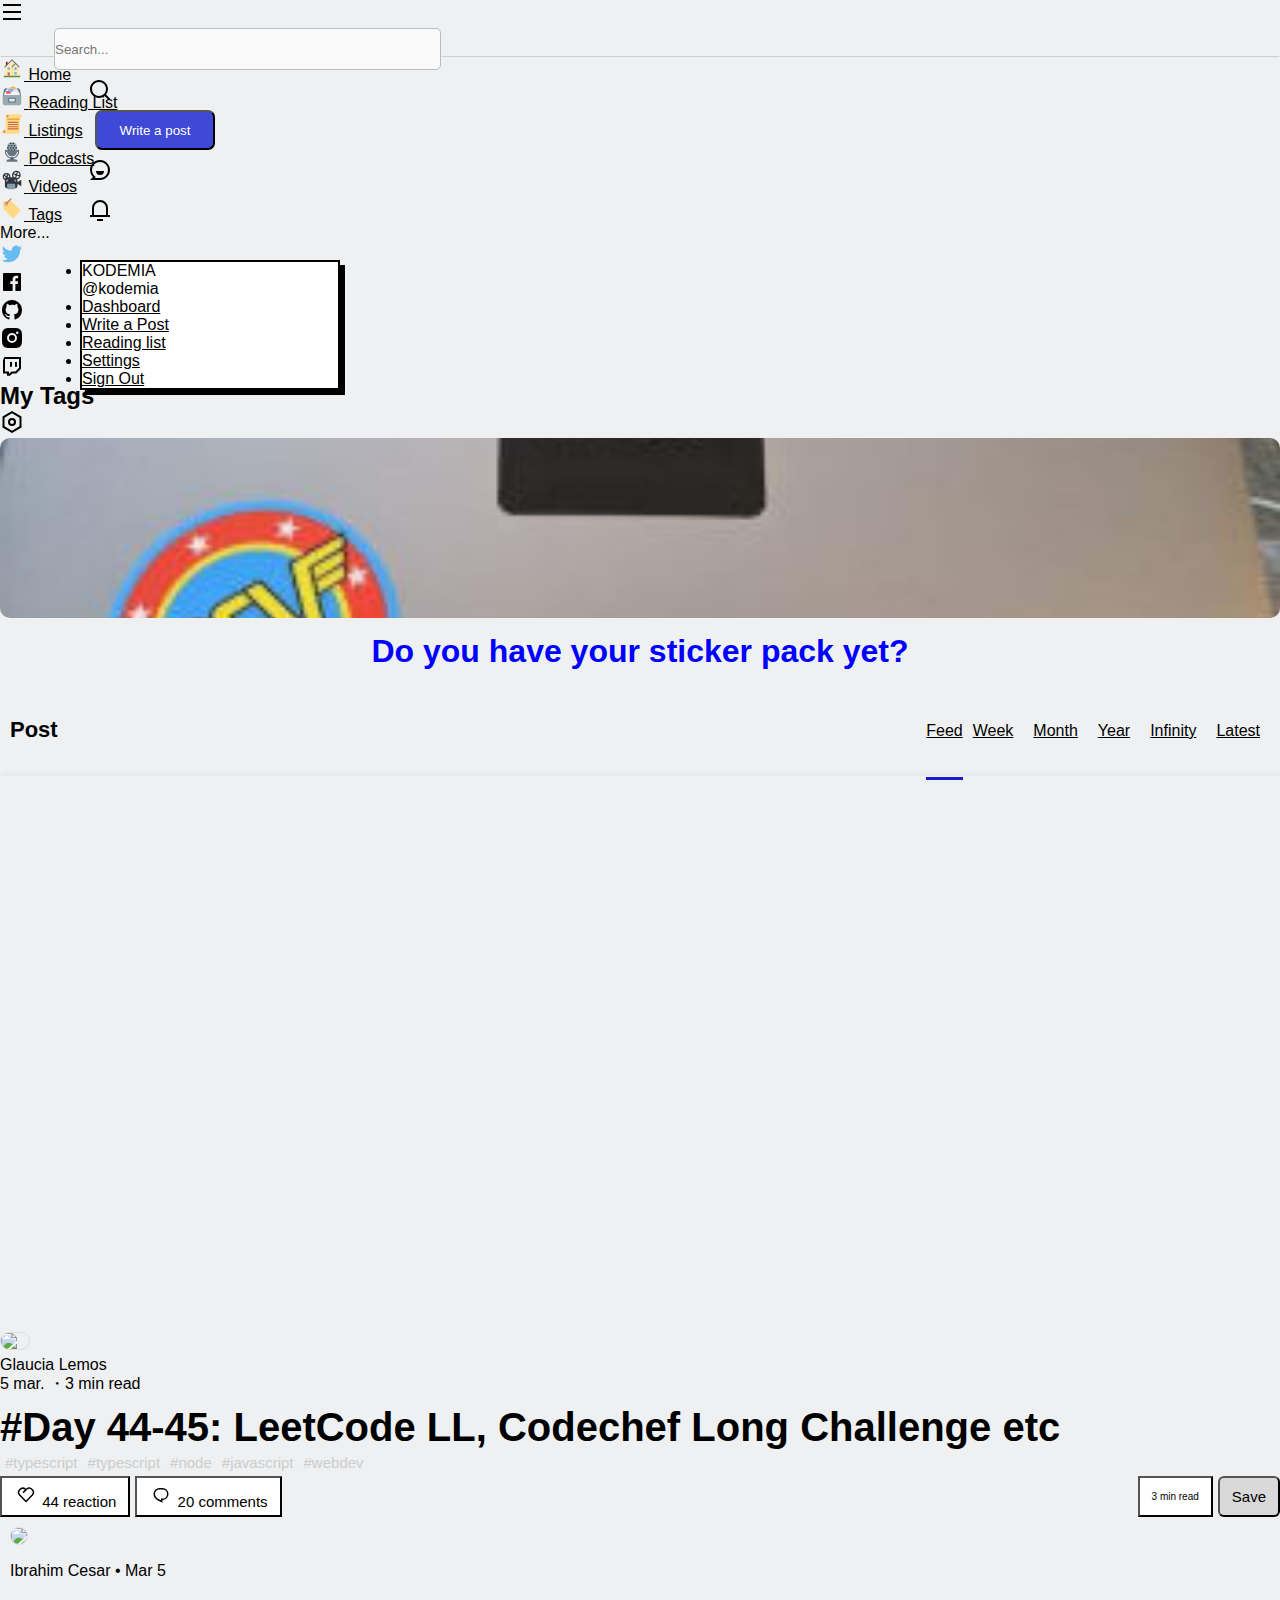
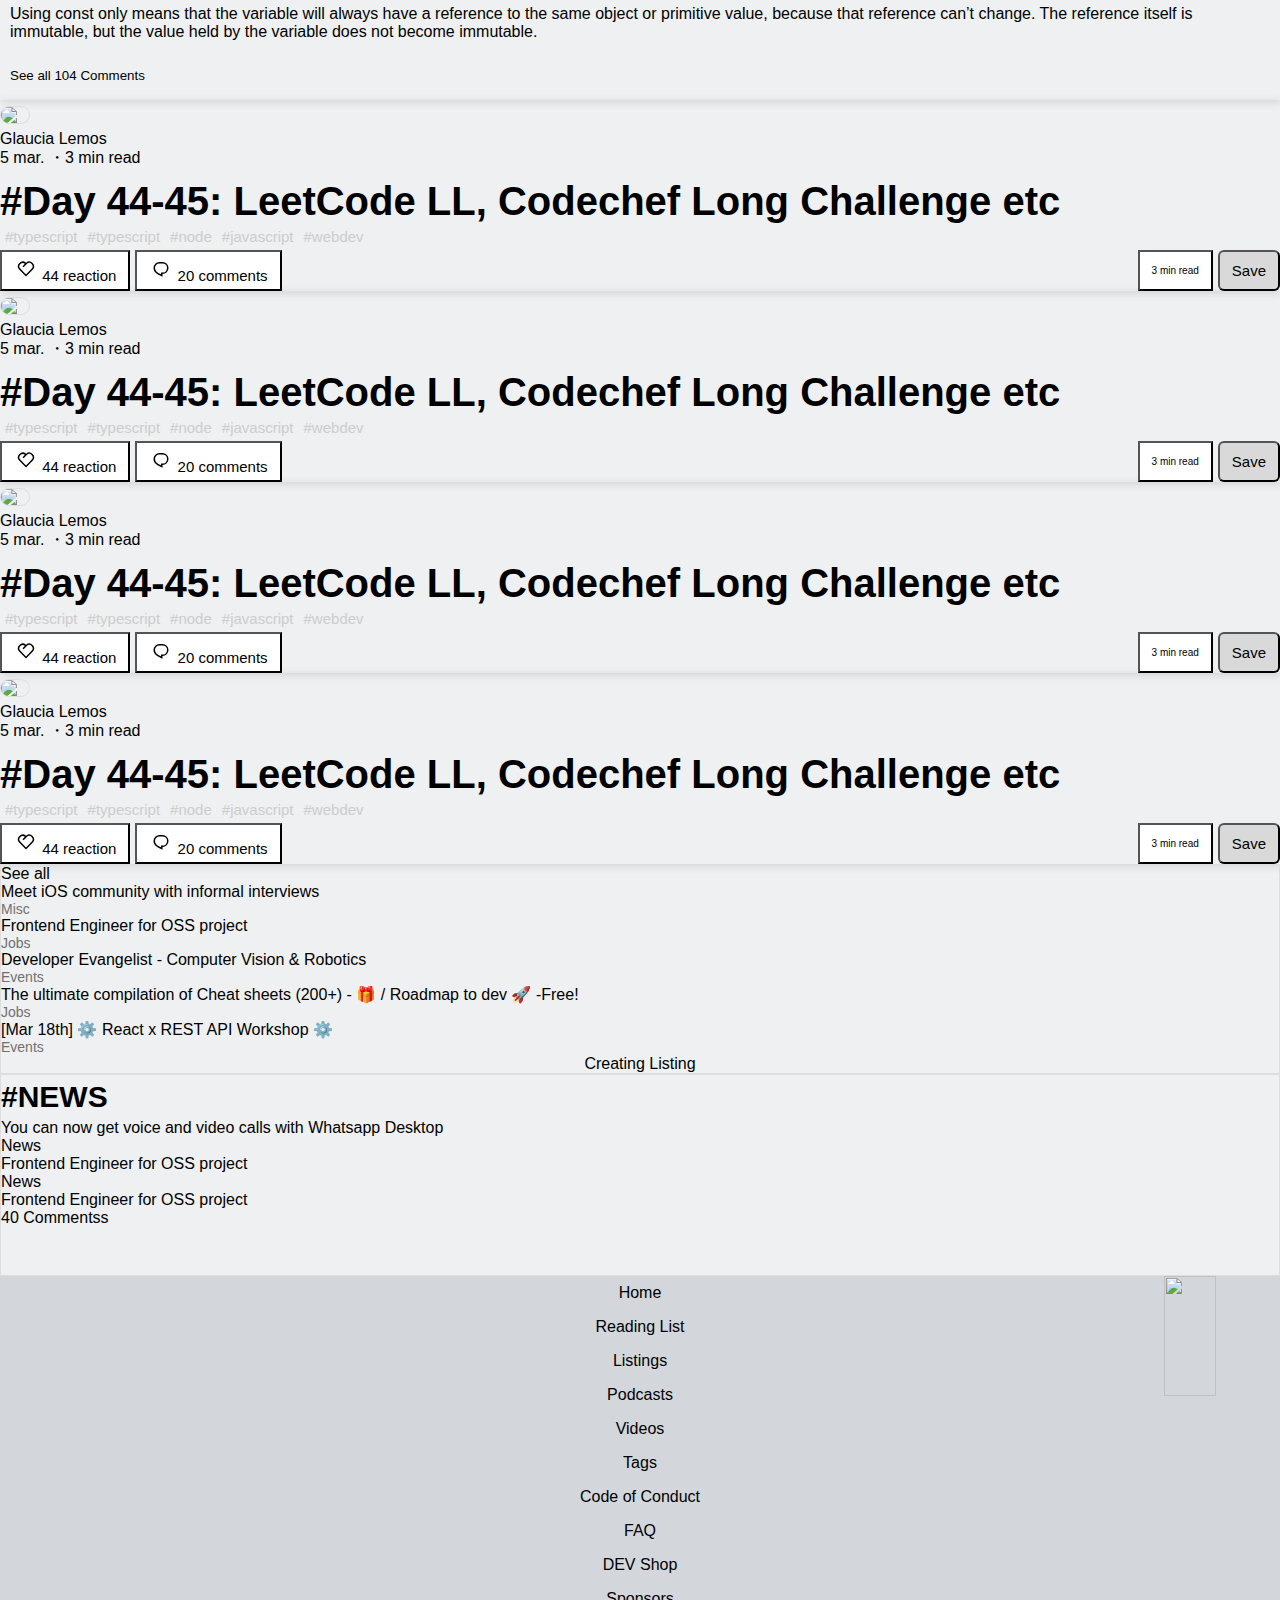
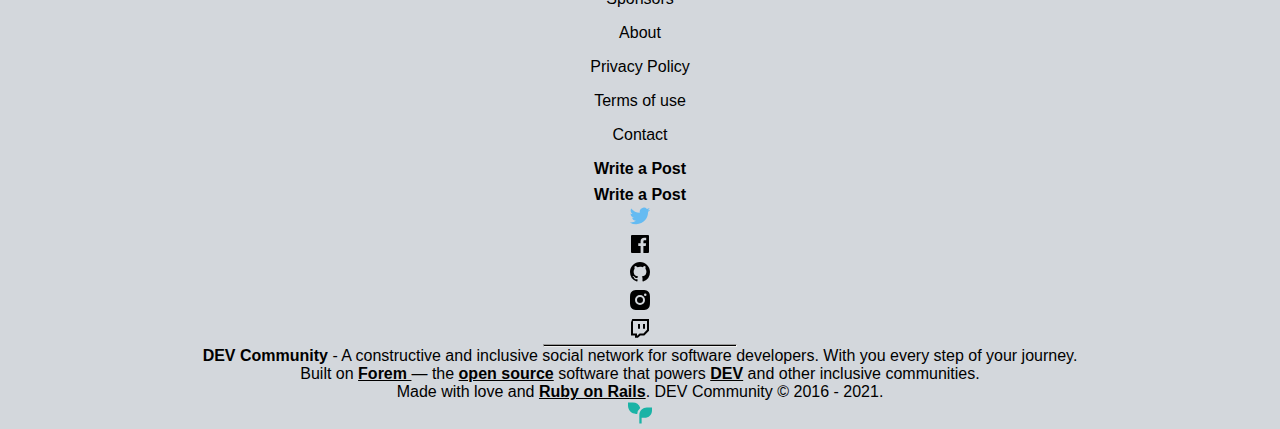
==== index.html @ d17d79fa "hamburguer menu ready" ====
<!DOCTYPE html>
<html lang="es-MX">
<head>
    <meta charset="UTF-8">
    <meta http-equiv="X-UA-Compatible" content="IE=edge">
    <meta name="viewport" content="width=device-width, initial-scale=1, shrink-to-fit=no">
    <link href="https://cdn.jsdelivr.net/npm/bootstrap@5.0.0-beta2/dist/css/bootstrap.min.css" rel="stylesheet" integrity="sha384-BmbxuPwQa2lc/FVzBcNJ7UAyJxM6wuqIj61tLrc4wSX0szH/Ev+nYRRuWlolflfl" crossorigin="anonymous">
    <link rel="stylesheet" href="https://use.fontawesome.com/releases/v5.8.1/css/all.css" integrity="sha384-50oBUHEmvpQ+1lW4y57PTFmhCaXp0ML5d60M1M7uH2+nqUivzIebhndOJK28anvf" crossorigin="anonymous">
    <link rel="stylesheet" media="all" href="https://dev.to/assets/crayons-a01e6443888432ce86c32a40d74950731ca8ab3d0002e06cfc427261d022c684.css" id="main-crayons-stylesheet">
    <link rel="stylesheet" href="css/style.css">
    <title>Document</title>
</head>
<body>
  <header class="sticky-top">
    <nav class="container-fluid  bg-white menunav " > 
      <div class="row justify-content-between align-items-center box h-100" >
        <div class="col-1 ms-2 d-md-none  d-flex align-items-center justify-content-center   ">
          <span class="" style="cursor:pointer" onclick="openNav()"><img src="icon4.svg" alt=""></span>
        </div>
        <div class="col-2  col-md-7 ps-md-2   col-lg-5 mx-lg-5  div-logo" >
          <a class="ms-lg-5" href="/index.html" target="_self">
                <div class="site-logo"></div>
              </a>
              <form class="ps-3 d-none d-md-block">
                <input type="text" name="q" placeholder="Search..." autocomplete="off" class="search " >
              </form> 
            </div>
            <div class="col-8 col-md-5   ps-lg-variable ps-5 ps-md-2  d-flex justify-content-center  col-lg-5  ms-lg-5">
              <a href="https://dev.to/search">
                <div class=" iconos d-md-none ">
                  <img src="/icon3.svg" alt="">
                </div>
              </a>
              <a href="https://dev.to/new"  >
                <button class="boton d-none d-md-block ms-lg-5">Write a post</button>
              </a>
              
              <a href="https://dev.to/connect">
                  <div class="iconos ms-md-3" >
                      <img src="icon1.svg" alt="">
                  </div>
              </a>
              <a href="https://dev.to/notifications">
                  <div class="iconos" >
                      <img src="icon2.svg">
                  </div>
              </a>
              <div class="dropdown pe-2 pt-1 pe-md-0" >
                <a id="" data-bs-toggle="dropdown" aria-expanded="false" data-bs-offset="10,20">
                  <div class="avatar "></div>
                </a>
                  <ul class="dropdown-menu dropdown-content " aria-labelledby="dropdownMenuOffset">
                    <li><a class="dropdown-item py-2"> KODEMIA <br> <span class="text-muted">@kodemia</span></a>
                    <li><a class="dropdown-item py-2 border-top" href="https://dev.to/dashboard" >Dashboard</a></li>
                    <li><a class="dropdown-item py-2" href="https://dev.to/new">Write a Post</a></li>
                    <li><a class="dropdown-item py-2" href="https://dev.to/readinglist">Reading list</a></li>
                    <li><a class="dropdown-item py-2 border-bottom" href="https://dev.to/settings">Settings</a></li>
                    <li><a class="dropdown-item py-2 " href="hhttps://dev.to/signout_confirm">Sign Out</a></li>
                  </ul>
              </div>
            </div>
          </div>
        </div>
      </div>
      <div id="mySidenav" class="sidenav" >
        <a href="javascript:void(0)" class="closebtn" onclick="closeNav()"><img src="/icon5.svg" alt=""></a>
        <div style="height: 56px; ;" class="border-bottom "><h5 class="pt-2">DEV Community</h5></div>
        <div class="row">
          <div class="col-12 py-4 ms-2 ps-4 d-flex align-items-center"><img class="pe-2" src="/img/icon-home.svg" alt="">Home</div>
          <div class="col-12 pb-4 ms-2 ps-4 d-flex align-items-center "><img class="pe-2"  src="/img/icon-reading-list.svg" alt="">Reading List</div>
          <div class="col-12 pb-4 ms-2 ps-4 d-flex align-items-center"><img class="pe-2" src="/img/icon-listings.svg" alt="">Listings</div>
          <div class="col-12 pb-4 ms-2 ps-4 d-flex align-items-center"><img class="pe-2" src="/img/icon-podcasts.svg" alt="">Podcasts</div>
          <div class="col-12 pb-4 ms-2 ps-4 d-flex align-items-center"><img class="pe-2" src="/img/icon-videos.svg" alt="">Videos</div>
          <div class="col-12 pb-4 ms-2 ps-4 d-flex align-items-center"><img class="pe-2" src="/img/icon-tags.svg" alt="">Tags</div>
          <button class=" accordion col-12 pb-4 ms-5 ps-4 d-flex align-items-center text-muted">more...</button>
            <div class="panel">
            <div class="col-12 pb-4 ms-2 ps-4 d-flex align-items-center"><img class="pe-2" src="/img/icon-code-of-conduct.svg" alt="">Code of Conduct</div>
            <div class="col-12 pb-4 ms-2 ps-4 d-flex align-items-center"><img class="pe-2" src="/img/icon-FAQ.svg" alt="">FAQ</div>
            <div class="col-12 pb-4 ms-2 ps-4 d-flex align-items-center"><img class="pe-2" src="/img/icon-dev-shop.svg" alt="">DEV Shop</div>
            <div class="col-12 pb-4 ms-2 ps-4 d-flex align-items-center"><img class="pe-2" src="/img/icon-sponsor.svg" alt="">Sponsors</div>
            <div class="col-12 pb-4 ms-2 ps-4 d-flex align-items-center"><img class="pe-2" src="">About</div>
            <div class="col-12 pb-4 ms-2 ps-4 d-flex align-items-center"><img class="pe-2" src="/img/icon-privacy-policy.svg" alt="">Privacy Policy</div>
            <div class="col-12 pb-4 ms-2 ps-4 d-flex align-items-center"><img class="pe-2" src="/img/icon-terms-of-use.svg" alt="">Terms of use</div>
            <div class="col-12 pb-4 ms-2 ps-4 d-flex align-items-center"><img class="pe-2" src="/img/icon-contact.svg" alt="">Contact</div>
            <div class="col-12 pt-4 ms-2 d-flex justify-content-around border-top">
                <div class="mx-2"><img src="/img/icon-twitter.svg" alt=""></div>
                <div class="mx-2"><img src="/img/icon-fb.svg" alt=""></div>
                <div class="mx-2"><img src="/img/icon-git.svg" alt=""></div>
                <div class="mx-2"><img src="/img/icon-ig.svg" alt=""></div>
                <div class="mx-2"><img src="/img/icon-mess.svg" alt=""></div>
            </div>
          
        </div>
        
      </div>
    </nav>  
    <script>
        var acc = document.getElementsByClassName("accordion");
        var i;
        
        for (i = 0; i < acc.length; i++) {
          acc[i].addEventListener("click", function() {
            this.classList.toggle("active");
            var panel = this.nextElementSibling;
            if (panel.style.maxHeight) {
              panel.style.maxHeight = null;
            } else {
              panel.style.maxHeight = panel.scrollHeight + "px";
            } 
          });
        }
    </script>
    <script>
      function openNav() {
        document.getElementById("mySidenav").style.width = "80%";
        document.body.style.backgroundColor = "rgba(0,0,0,0.3)";
      }
      
      function closeNav() {
        document.getElementById("mySidenav").style.width = "0";
        document.body.style.backgroundColor = "white";
      }
    </script>
  </header> 

  <div class="container mt-3 mb-3">
    <section>
      <div class="row"><!--Row-->
                <!--COLUMNA 1 PARTE BRISSET-->
                <div class="col-lg-2 d-none d-lg-block .d-xl-block">
                  <div class="row ml-2 mr-2">
                    <div class="menuDeNavegacion  d-flex flex-column">
                      <div class="home">
                        <a href="/" class="crayons-link crayons-link--block">
                          <svg xmlns="http://www.w3.org/2000/svg" viewBox="0 0 44 44" width="24" height="24" role="img" aria-labelledby="aoe7ed921yx5mn42uzr5jn9vlck3vvlg" class="crayons-icon crayons-icon--default"><title id="aoe7ed921yx5mn42uzr5jn9vlck3vvlg">Home</title>
                            <g class="nc-icon-wrapper">
                              <path fill="#A0041E" d="M13.344 18.702h-2a.5.5 0 01-.5-.5v-7a.5.5 0 01.5-.5h2a.5.5 0 01.5.5v7a.5.5 0 01-.5.5z"></path>
                              <path fill="#FFE8B6" d="M9 20L22 7l13 13v17H9z"></path>
                              <path fill="#FFCC4D" d="M22 20h1v16h-1z"></path>
                              <path fill="#66757F" d="M35 21a.997.997 0 01-.707-.293L22 8.414 9.707 20.707a1 1 0 11-1.414-1.414l13-13a.999.999 0 011.414 0l13 13A.999.999 0 0135 21z"></path>
                              <path fill="#66757F" d="M22 21a.999.999 0 01-.707-1.707l6.5-6.5a1 1 0 111.414 1.414l-6.5 6.5A.997.997 0 0122 21z"></path>
                              <path fill="#C1694F" d="M14 30h4v6h-4z"></path>
                              <path fill="#55ACEE" d="M14 21h4v4h-4zm12.5 0h4v4h-4zm0 9h4v4h-4z"></path>
                              <path fill="#5C913B" d="M37.5 37.5A1.5 1.5 0 0136 39H8a1.5 1.5 0 010-3h28a1.5 1.5 0 011.5 1.5z"></path>
                            </g>
                          </svg>
                          Home
                        </a>
                      </div>
            
                      <div class="readinglist">
          
                          <a href="/readinglist" class="sidebar-navigation-link crayons-link crayons-link--block">
                              <span class="crayons-icon crayons-icon--default">
                                  <svg xmlns="http://www.w3.org/2000/svg" viewBox="0 0 44 44" width="24" height="24">
                                      <g class="nc-icon-wrapper">
                                          <path fill="#67757F" d="M39 24c0 2.209-1.791 2-4 2H9c-2.209 0-4 .209-4-2l2-12c.125-1.917 1.791-4 4-4h22c2.209 0 3.791 2.208 4 4l2 12z"></path>
                                          <path fill="#CCD6DD" d="M32 17a2 2 0 01-2 2H14a2 2 0 01-2-2V9a2 2 0 012-2h16a2 2 0 012 2v8z"></path>
                                          <path fill="#E1E8ED" d="M34 21a2 2 0 01-2 2H12a2 2 0 01-2-2v-8a2 2 0 012-2h20a2 2 0 012 2v8z"></path>
                                          <path fill="#F5F8FA" d="M36 25a2 2 0 01-2 2H10a2 2 0 01-2-2v-8a2 2 0 012-2h24a2 2 0 012 2v8z"></path>
                                          <path fill="#9AAAB4" d="M39 35a4 4 0 01-4 4H9a4 4 0 01-4-4V24a4 4 0 014-4h26a4 4 0 014 4v11z"></path>
                                          <path fill="#67757F" d="M18 16zm0 0z"></path>
                                          <path fill="#FCAB40" d="M26 5h-5a2 2 0 00-2 2v1h4a2 2 0 012 2h1a2 2 0 002-2V7a2 2 0 00-2-2z"></path>
                                          <path fill="#5DADEC" d="M22 9h-5a2 2 0 00-2 2v1h4a2 2 0 012 2h1a2 2 0 002-2v-1a2 2 0 00-2-2z"></path>
                                          <path fill="#E75A70" d="M20 16a2 2 0 01-2 2h-5a2 2 0 01-2-2v-1a2 2 0 012-2h5a2 2 0 012 2v1z"></path>
                                          <path fill="#67757F" d="M29 32a2 2 0 01-2 2H17a2 2 0 01-2-2v-5a2 2 0 012-2h10a2 2 0 012 2v5zm-11-4z"></path>
                                          <path fill="#E1E8ED" d="M27 31a1 1 0 01-1 1h-8a1 1 0 01-1-1v-3a1 1 0 011-1h8a1 1 0 011 1v3z"></path>
                                      </g>
                                  </svg>
                          
                              </span>
                              Reading List
                                <span id="reading-list-count" class="crayons-indicator"></span>
                            </a>
                      </div>
            
                      <div class="listing">
                          <a href="/listings" class="sidebar-navigation-link crayons-link crayons-link--block">
                              <span class="crayons-icon crayons-icon--default">
                                <svg xmlns="http://www.w3.org/2000/svg" viewBox="0 0 44 44" width="24" height="24">
                              <g class="nc-icon-wrapper">
                                  <path fill="#FFD983" d="M36 4H14a4 4 0 00-4 4v24H8a4 4 0 000 8h24a4 4 0 004-4V12a4 4 0 000-8z"></path>
                                  <path fill="#E39F3D" d="M12 14h24v-2H14l-2-1z"></path>
                                  <path fill="#FFE8B6" d="M14 4a4 4 0 00-4 4v24.555A3.955 3.955 0 008 32a4 4 0 104 4V11.445c.59.344 1.268.555 2 .555a4 4 0 000-8z"></path>
                                  <path fill="#C1694F" d="M16 8a2 2 0 11-4.001-.001A2 2 0 0116 8m-6 28a2 2 0 11-4.001-.001A2 2 0 0110 36m24-17a1 1 0 01-1 1H15a1 1 0 010-2h18a1 1 0 011 1m0 4a1 1 0 01-1 1H15a1 1 0 110-2h18a1 1 0 011 1m0 4a1 1 0 01-1 1H15a1 1 0 110-2h18a1 1 0 011 1m0 4a1 1 0 01-1 1H15a1 1 0 110-2h18a1 1 0 011 1"></path>
                              </g>
                          </svg>
                          
                              </span>
                              Listings
                            </a>
                      </div>
            
                        <div class="pod">
                            <a href="/pod" class="sidebar-navigation-link crayons-link crayons-link--block">
                                <span class="crayons-icon crayons-icon--default">
                                  <svg xmlns="http://www.w3.org/2000/svg" viewBox="0 0 44 44" width="24" height="24">
                                <g class="nc-icon-wrapper">
                                    <path fill="#292F33" d="M10 19h24v2H10zm15 15c0 2.208-.792 4-3 4-2.209 0-3-1.792-3-4s.791-2 3-2c2.208 0 3-.208 3 2z"></path>
                                    <path fill="#66757F" d="M22 35c-6.627 0-10 1.343-10 3v2h20v-2c0-1.657-3.373-3-10-3z"></path>
                                    <path fill="#99AAB5" d="M22 4a9 9 0 00-9 9v7h18v-7a9 9 0 00-9-9z"></path>
                                    <g fill="#292F33" transform="translate(4 4)">
                                        <circle cx="15.5" cy="2.5" r="1.5"></circle>
                                        <circle cx="20.5" cy="2.5" r="1.5"></circle>
                                        <circle cx="17.5" cy="6.5" r="1.5"></circle>
                                        <circle cx="22.5" cy="6.5" r="1.5"></circle>
                                        <circle cx="12.5" cy="6.5" r="1.5"></circle>
                                        <circle cx="15.5" cy="10.5" r="1.5"></circle>
                                        <circle cx="10.5" cy="10.5" r="1.5"></circle>
                                        <circle cx="20.5" cy="10.5" r="1.5"></circle>
                                        <circle cx="25.5" cy="10.5" r="1.5"></circle>
                                        <circle cx="17.5" cy="14.5" r="1.5"></circle>
                                        <circle cx="22.5" cy="14.5" r="1.5"></circle>
                                        <circle cx="12.5" cy="14.5" r="1.5"></circle>
                                    </g>
                                    <path fill="#66757F" d="M13 19.062V21c0 4.971 4.029 9 9 9s9-4.029 9-9v-1.938H13z"></path>
                                    <path fill="#66757F" d="M34 18a1 1 0 00-1 1v2c0 6.074-4.925 11-11 11s-11-4.926-11-11v-2a1 1 0 00-2 0v2c0 7.18 5.82 13 13 13s13-5.82 13-13v-2a1 1 0 00-1-1z"></path>
                                </g>
                            </svg>
                            
                                </span>
                                Podcasts
                              </a>
                        </div>
                
                                
                            <div class="video">
                                <a href="/videos" class="sidebar-navigation-link crayons-link crayons-link--block">
                                    <span class="crayons-icon crayons-icon--default">
                                      <svg xmlns="http://www.w3.org/2000/svg" viewBox="0 0 44 44" width="24" height="24">
                                    <g transform="translate(4 4)">
                                        <path fill="#31373D" d="M34.074 18l-4.832 3H28v-4c0-.088-.02-.169-.026-.256C31.436 15.864 34 12.735 34 9a8 8 0 00-16.001 0c0 1.463.412 2.822 1.099 4H14.92c.047-.328.08-.66.08-1a7 7 0 10-14 0 6.995 6.995 0 004 6.317V29a4 4 0 004 4h15a4 4 0 004-4v-3h1.242l4.832 3H35V18h-.926zM28.727 3.977a5.713 5.713 0 012.984 4.961L28.18 8.35a2.276 2.276 0 00-.583-.982l1.13-3.391zm-.9 6.342l3.552.592a5.713 5.713 0 01-4.214 3.669 3.985 3.985 0 00-1.392-1.148l.625-2.19a2.425 2.425 0 001.429-.923zM26 3.285c.282 0 .557.027.828.067l-1.131 3.392c-.404.054-.772.21-1.081.446L21.42 5.592A5.703 5.703 0 0126 3.285zM20.285 9c0-.563.085-1.106.236-1.62l3.194 1.597-.002.023c0 .657.313 1.245.771 1.662L23.816 13h-1.871a5.665 5.665 0 01-1.66-4zm-9.088-.385A4.64 4.64 0 0112.667 12c0 .344-.043.677-.113 1H10.1c.145-.304.233-.641.233-1a2.32 2.32 0 00-.392-1.292l1.256-2.093zM8 7.333c.519 0 1.01.105 1.476.261L8.22 9.688c-.073-.007-.145-.022-.22-.022a2.32 2.32 0 00-1.292.392L4.615 8.803A4.64 4.64 0 018 7.333zM3.333 12c0-.519.105-1.01.261-1.477l2.095 1.257c-.007.073-.022.144-.022.22 0 .75.36 1.41.91 1.837a3.987 3.987 0 00-1.353 1.895C4.083 14.881 3.333 13.533 3.333 12z"></path>
                                        <circle fill="#8899A6" cx="24" cy="19" r="2"></circle>
                                        <circle fill="#8899A6" cx="9" cy="19" r="2"></circle>
                                        <path fill="#8899A6" d="M24 27a2 2 0 00-2-2H11a2 2 0 00-2 2v6a2 2 0 002 2h11a2 2 0 002-2v-6z"></path>
                                    </g>
                                </svg>
                                
                                    </span>
                                    Videos
                                  </a>
                
                            </div>
                
                            <div class="tags">
                                <a href="/tags" class="sidebar-navigation-link crayons-link crayons-link--block">
                                    <span class="crayons-icon crayons-icon--default">
                                      <svg xmlns="http://www.w3.org/2000/svg" viewBox="0 0 44 44" width="24" height="24">
                                    <g class="nc-icon-wrapper">
                                        <path fill="#FFD983" d="M36.017 24.181L21.345 9.746C20.687 9.087 19.823 9 18.96 9H8.883C7.029 9 6 10.029 6 11.883v10.082c0 .861.089 1.723.746 2.38L21.3 39.017a3.287 3.287 0 004.688 0l10.059-10.088c1.31-1.312 1.28-3.438-.03-4.748zm-23.596-8.76a1.497 1.497 0 11-2.118-2.117 1.497 1.497 0 012.118 2.117z"></path>
                                        <path fill="#D99E82" d="M13.952 11.772a3.66 3.66 0 00-5.179 0 3.663 3.663 0 105.18 5.18 3.664 3.664 0 00-.001-5.18zm-1.53 3.65a1.499 1.499 0 11-2.119-2.12 1.499 1.499 0 012.119 2.12z"></path>
                                        <path fill="#C1694F" d="M12.507 14.501a1 1 0 11-1.415-1.414l8.485-8.485a1 1 0 111.415 1.414l-8.485 8.485z"></path>
                                    </g>
                                </svg>
                                
                                    </span>
                                    Tags
                                  </a>
                
                            </div>

                            <div class="More mt-2 mb-4 pl-4.7">
                                <p >More...</p>
                            </div>
            
                        </div>
            
                        
            
            
                        <div class="redesSociales d-flex mb-4 mt-2">
                            <div class="twitter">
                                <a href="https://twitter.com/thepracticaldev" target="_blank" class="crayons-link crayons-link--secondary mx-2" rel="noopener">
                                    <svg xmlns="http://www.w3.org/2000/svg" width="24" height="24" viewBox="0 0 24 24" role="img" aria-labelledby="a43hy35ab2y7q258qis972s8itjqocol" class="crayons-icon"><title id="a43hy35ab2y7q258qis972s8itjqocol">Twitter</title>
                                    <path d="M22.162 5.656a8.383 8.383 0 01-2.402.658A4.196 4.196 0 0021.6 4c-.82.488-1.719.83-2.656 1.015a4.182 4.182 0 00-7.126 3.814 11.874 11.874 0 01-8.62-4.37 4.168 4.168 0 00-.566 2.103c0 1.45.738 2.731 1.86 3.481a4.168 4.168 0 01-1.894-.523v.052a4.185 4.185 0 003.355 4.101 4.211 4.211 0 01-1.89.072A4.185 4.185 0 007.97 16.65a8.395 8.395 0 01-6.191 1.732 11.83 11.83 0 006.41 1.88c7.693 0 11.9-6.373 11.9-11.9 0-.18-.005-.362-.013-.54a8.495 8.495 0 002.087-2.165l-.001-.001z" fill="#65bbf2"></path>
                                </svg>
                                
                                  </a>
                            </div>
                
                            <div class="facebook">
                                <a href="https://facebook.com/thepracticaldev" target="_blank" class="crayons-link crayons-link--secondary mx-2" rel="noopener">
                                    <svg xmlns="http://www.w3.org/2000/svg" width="24" height="24" viewBox="0 0 24 24" role="img" aria-labelledby="amqbxayirv404s143789hz1iay8xpltz" class="crayons-icon"><title id="amqbxayirv404s143789hz1iay8xpltz">Facebook</title>
                                    <path d="M15.402 21v-6.966h2.333l.349-2.708h-2.682V9.598c0-.784.218-1.319 1.342-1.319h1.434V5.857a19.188 19.188 0 00-2.09-.107c-2.067 0-3.482 1.262-3.482 3.58v1.996h-2.338v2.708h2.338V21H4a1 1 0 01-1-1V4a1 1 0 011-1h16a1 1 0 011 1v16a1 1 0 01-1 1h-4.598z"></path>
                                </svg>
                                
                                  </a>
                            </div>
                
                            <div class="github">
                                <a href="https://github.com/thepracticaldev" target="_blank" class="crayons-link crayons-link--secondary mx-2" rel="noopener">
                                    <svg xmlns="http://www.w3.org/2000/svg" width="24" height="24" viewBox="0 0 24 24" role="img" aria-labelledby="a7s1ae0xb71y25ebhbkrn4whgrazydil" class="crayons-icon"><title id="a7s1ae0xb71y25ebhbkrn4whgrazydil">Github</title>
                                    <path d="M12 2C6.475 2 2 6.475 2 12a9.994 9.994 0 006.838 9.488c.5.087.687-.213.687-.476 0-.237-.013-1.024-.013-1.862-2.512.463-3.162-.612-3.362-1.175-.113-.288-.6-1.175-1.025-1.413-.35-.187-.85-.65-.013-.662.788-.013 1.35.725 1.538 1.025.9 1.512 2.338 1.087 2.912.825.088-.65.35-1.087.638-1.337-2.225-.25-4.55-1.113-4.55-4.938 0-1.088.387-1.987 1.025-2.688-.1-.25-.45-1.275.1-2.65 0 0 .837-.262 2.75 1.026a9.28 9.28 0 012.5-.338c.85 0 1.7.112 2.5.337 1.912-1.3 2.75-1.024 2.75-1.024.55 1.375.2 2.4.1 2.65.637.7 1.025 1.587 1.025 2.687 0 3.838-2.337 4.688-4.562 4.938.362.312.675.912.675 1.85 0 1.337-.013 2.412-.013 2.75 0 .262.188.574.688.474A10.016 10.016 0 0022 12c0-5.525-4.475-10-10-10z"></path>
                                </svg>
                                
                                  </a>
                            </div>
                
                            <div class="instagram">
                                <a href="https://instagram.com/thepracticaldev" target="_blank" class="crayons-link crayons-link--secondary mx-2" rel="noopener">
                                    <svg xmlns="http://www.w3.org/2000/svg" width="24" height="24" viewBox="0 0 24 24" role="img" aria-labelledby="asofhmynoiqqvtdjkoltjdp66xgej7t1" class="crayons-icon"><title id="asofhmynoiqqvtdjkoltjdp66xgej7t1">Instagram</title>
                                    <path d="M12 2c2.717 0 3.056.01 4.122.06 1.065.05 1.79.217 2.428.465.66.254 1.216.598 1.772 1.153.509.5.902 1.105 1.153 1.772.247.637.415 1.363.465 2.428.047 1.066.06 1.405.06 4.122 0 2.717-.01 3.056-.06 4.122-.05 1.065-.218 1.79-.465 2.428a4.883 4.883 0 01-1.153 1.772c-.5.508-1.105.902-1.772 1.153-.637.247-1.363.415-2.428.465-1.066.047-1.405.06-4.122.06-2.717 0-3.056-.01-4.122-.06-1.065-.05-1.79-.218-2.428-.465a4.89 4.89 0 01-1.772-1.153 4.904 4.904 0 01-1.153-1.772c-.248-.637-.415-1.363-.465-2.428C2.013 15.056 2 14.717 2 12c0-2.717.01-3.056.06-4.122.05-1.066.217-1.79.465-2.428a4.88 4.88 0 011.153-1.772A4.897 4.897 0 015.45 2.525c.638-.248 1.362-.415 2.428-.465C8.944 2.013 9.283 2 12 2zm0 5a5 5 0 100 10 5 5 0 000-10zm6.5-.25a1.25 1.25 0 10-2.5 0 1.25 1.25 0 002.5 0zM12 9a3 3 0 110 6 3 3 0 010-6z"></path>
                                </svg>
                                
                                  </a>
                            </div>
                                
                            <div class="twitch">
                                <a href="https://twitch.com/thepracticaldev" target="_blank" class="crayons-link crayons-link--secondary mx-2" rel="noopener">
                                    <svg xmlns="http://www.w3.org/2000/svg" width="24" height="24" viewBox="0 0 24 24" role="img" aria-labelledby="a5ws4pgm5hmfda0g4feohr5shnben29r" class="crayons-icon"><title id="a5ws4pgm5hmfda0g4feohr5shnben29r">Twitch</title>
                                    <path d="M4.3 3H21v11.7l-4.7 4.7h-3.9l-2.5 2.4H7v-2.4H3V6.2L4.3 3zM5 17.4h4v2.4h.095l2.5-2.4h3.877L19 13.872V5H5v12.4zM15 8h2v4.7h-2V8zm0 0h2v4.7h-2V8zm-5 0h2v4.7h-2V8z"></path>
                                </svg>
                                
                                  </a>
                            </div>    
            
                        </div>
            
                        <div class="myTag mb-7 d-flex justify-content-between w-100 align-items-center">
                            <h1 class="tex-img-1">My Tags</h1>
                            <div class="img-1">
                                <a href="/dashboard/following_tags" class="crayons-btn crayons-btn--icon crayons-btn--ghost-dimmed" aria-label="Customize tag priority" title="Customize tag priority">
                                    <svg xmlns="http://www.w3.org/2000/svg" width="24" height="24" viewBox="0 0 24 24" class="crayons-icon">
                                <path d="M12 1l9.5 5.5v11L12 23l-9.5-5.5v-11L12 1zm0 2.311L4.5 7.653v8.694l7.5 4.342 7.5-4.342V7.653L12 3.311zM12 16a4 4 0 110-8 4 4 0 010 8zm0-2a2 2 0 100-4 2 2 0 000 4z"></path>
                                    </svg>
                            
                                </a>
                            </div>
                        </div>
            
                        <div class="pegatinas w-auto p-auto">
                            <div class="img-2"></div>
                            <h1 class="tex-img font-weight-bold">Do you have your sticker pack yet? </h1>
                        </div>
            

                    </div>
                </div>

                <!--COLUMNA 1 PARTE BRISSET-->
                <!--PARTE JUANDEDIOS-->
                <div class="col-lg-7 m-0">

                    <div class="subnav-mobile">
                        <div class="section-title">
                            <h1>Post</h1>
                        </div>
        
                        <nav class="subnav-bar">
                            <select name="select">
                                <option value="value1" selected>Feed</option>
                                <option value="value2">Week</option>
                                <option value="value2">Month</option>
                                <option value="value2">Year</option>
                                <option value="value2">Infinity</option>
                                <option value="value2">Latest</option>
        
                              </select>
                        </nav>
                    </div>

                        <div class="subnav">
                            <h1>Post</h1>
                            <nav class="subnav-bar">
                                <a class="active" href="#">Feed</a>
                                <a href="#">Week</a>
                                <a href="#">Month</a>
                                <a href="#">Year</a>
                                <a href="#">Infinity</a>
                                <a href="#">Latest</a>
                            </nav>
                            
                        </div>
                        
                    

                    <div class="row justify-content-center">
                        <article>
                            <div class="article">
                                <div class="card rounded-top">
                                    <div id="uno" class="cover rounded-top"></div>
                                    <div class="card-body">
                                            <div class="user d-flex"><!--USER-->
                                                    <div class="avatar">
                                                        <img src="https://res.cloudinary.com/practicaldev/image/fetch/s--sqGBbUR4--/c_fill,f_auto,fl_progressive,h_90,q_auto,w_90/https://dev-to-uploads.s3.amazonaws.com/uploads/user/profile_image/422714/080b5af1-c758-4d46-9054-e0a3ac35696c.png" class="icon-avatar">
                                                    </div>
                                                    <div class="user-info">
                                                        <p class="m-0 small">Glaucia Lemos</p>
                                                        <p class="m-0 small">5 mar. ・3 min read</p>
                                                    </div>  
                                            </div><!--USER-->
                                            <h2 class="card-title">#Day 44-45: LeetCode LL, Codechef Long Challenge etc</h2>
                                            <div class="tag">
                                                    <ul>
                                                        <li>#typescript</li>
                                                        <li>#typescript</li>
                                                        <li>#node</li>
                                                        <li>#javascript</li>
                                                        <li>#webdev</li>
                                                    </ul>
                                            </div>
                                    <div class="social-interaction mt-4 mb-4 ">
                                            <button type="button" id="reaction" class="btn-social border-0">
                                                <svg class="crayons-icon" width="24" height="24" xmlns="http://www.w3.org/2000/svg"><path d="M18.884 12.595l.01.011L12 19.5l-6.894-6.894.01-.01A4.875 4.875 0 0112 5.73a4.875 4.875 0 016.884 6.865zM6.431 7.037a3.375 3.375 0 000 4.773L12 17.38l5.569-5.569a3.375 3.375 0 10-4.773-4.773L9.613 10.22l-1.06-1.062 2.371-2.372a3.375 3.375 0 00-4.492.25v.001z"></path></svg>
                                                44 reaction</button>
                                            <button type="button" id="comment" class="btn-social border-0">
                                                <svg class="crayons-icon" width="24" height="24" xmlns="http://www.w3.org/2000/svg"><path d="M10.5 5h3a6 6 0 110 12v2.625c-3.75-1.5-9-3.75-9-8.625a6 6 0 016-6zM12 15.5h1.5a4.501 4.501 0 001.722-8.657A4.5 4.5 0 0013.5 6.5h-3A4.5 4.5 0 006 11c0 2.707 1.846 4.475 6 6.36V15.5z"></path></svg>
                                                20 comments
                                            </button>
                                            <button type="button" id="read" class="btn-social border-0">3 min read</button>
                                            <button type="button" id="save" class="btn-social border-0 active">Save</button>
                                    </div>
                                    <div class="comments d-none d-sm-block">
                                            <div class="user-comment d-flex"> 
                                                <div class="avatar-comment">
                                                    <img src="https://res.cloudinary.com/practicaldev/image/fetch/s--wAQYD8Uq--/c_fill,f_auto,fl_progressive,h_90,q_auto,w_90/https://dev-to-uploads.s3.amazonaws.com/uploads/user/profile_image/511831/ff12bd68-3b4c-4d3c-bfa4-480d44bf8936.png" class="icon-avatar-comment">
                                                </div>
                                                <div>
                                                    <p><span>Ibrahim Cesar</span> • Mar 5</p> 
                                                </div>
                                            </div>
                                            <p class="card-text">Using const only means that the variable will always have a reference to the same object or primitive value, because that reference can’t change. The reference itself is immutable, but the value held by the variable does not become immutable.</p>
                                            <p class="card-text"><small>See all 104 Comments</small></p>
                                    </div>
    
                                </div>
                            </div>
                        </article>
    
                        <article>
                            <div class="article mt-3">
                                <div class="card rounded-top">
                                    <div class="card-body">
                                            <div class="user d-flex"><!--USER-->
                                                    <div class="avatar">
                                                        <img src="https://res.cloudinary.com/practicaldev/image/fetch/s--sqGBbUR4--/c_fill,f_auto,fl_progressive,h_90,q_auto,w_90/https://dev-to-uploads.s3.amazonaws.com/uploads/user/profile_image/422714/080b5af1-c758-4d46-9054-e0a3ac35696c.png" class="icon-avatar">
                                                    </div>
                                                    <div class="user-info">
                                                        <p class="m-0 small">Glaucia Lemos</p>
                                                        <p class="m-0 small">5 mar. ・3 min read</p>
                                                    </div>  
                                            </div><!--USER-->
                                            <h2 class="card-title">#Day 44-45: LeetCode LL, Codechef Long Challenge etc</h2>
                                            <div class="tag">
                                                    <ul>
                                                        <li>#typescript</li>
                                                        <li>#typescript</li>
                                                        <li>#node</li>
                                                        <li>#javascript</li>
                                                        <li>#webdev</li>
                                                    </ul>
                                            </div>
                                    <div class="social-interaction mt-4 mb-4 ">
                                            <button type="button" id="reaction" class="btn-social border-0">
                                                <svg class="crayons-icon" width="24" height="24" xmlns="http://www.w3.org/2000/svg"><path d="M18.884 12.595l.01.011L12 19.5l-6.894-6.894.01-.01A4.875 4.875 0 0112 5.73a4.875 4.875 0 016.884 6.865zM6.431 7.037a3.375 3.375 0 000 4.773L12 17.38l5.569-5.569a3.375 3.375 0 10-4.773-4.773L9.613 10.22l-1.06-1.062 2.371-2.372a3.375 3.375 0 00-4.492.25v.001z"></path></svg>
                                                44 reaction</button>
                                            <button type="button" id="comment" class="btn-social border-0">
                                                <svg class="crayons-icon" width="24" height="24" xmlns="http://www.w3.org/2000/svg"><path d="M10.5 5h3a6 6 0 110 12v2.625c-3.75-1.5-9-3.75-9-8.625a6 6 0 016-6zM12 15.5h1.5a4.501 4.501 0 001.722-8.657A4.5 4.5 0 0013.5 6.5h-3A4.5 4.5 0 006 11c0 2.707 1.846 4.475 6 6.36V15.5z"></path></svg>
                                                20 comments
                                            </button>
                                            <button type="button" id="read" class="btn-social border-0">3 min read</button>
                                            <button type="button" id="save" class="btn-social border-0 active">Save</button>
                                    </div>
    
                                </div>
                            </div>
                        </article>
    
                        <article>
                            <div class="article mt-3">
                                <div class="card rounded-top">
                                    <div class="card-body">
                                            <div class="user d-flex"><!--USER-->
                                                    <div class="avatar">
                                                        <img src="https://res.cloudinary.com/practicaldev/image/fetch/s--sqGBbUR4--/c_fill,f_auto,fl_progressive,h_90,q_auto,w_90/https://dev-to-uploads.s3.amazonaws.com/uploads/user/profile_image/422714/080b5af1-c758-4d46-9054-e0a3ac35696c.png" class="icon-avatar">
                                                    </div>
                                                    <div class="user-info">
                                                        <p class="m-0 small">Glaucia Lemos</p>
                                                        <p class="m-0 small">5 mar. ・3 min read</p>
                                                    </div>  
                                            </div><!--USER-->
                                            <h2 class="card-title">#Day 44-45: LeetCode LL, Codechef Long Challenge etc</h2>
                                            <div class="tag">
                                                    <ul>
                                                        <li>#typescript</li>
                                                        <li>#typescript</li>
                                                        <li>#node</li>
                                                        <li>#javascript</li>
                                                        <li>#webdev</li>
                                                    </ul>
                                            </div>
                                    <div class="social-interaction mt-4 mb-4 ">
                                            <button type="button" id="reaction" class="btn-social border-0">
                                                <svg class="crayons-icon" width="24" height="24" xmlns="http://www.w3.org/2000/svg"><path d="M18.884 12.595l.01.011L12 19.5l-6.894-6.894.01-.01A4.875 4.875 0 0112 5.73a4.875 4.875 0 016.884 6.865zM6.431 7.037a3.375 3.375 0 000 4.773L12 17.38l5.569-5.569a3.375 3.375 0 10-4.773-4.773L9.613 10.22l-1.06-1.062 2.371-2.372a3.375 3.375 0 00-4.492.25v.001z"></path></svg>
                                                44 reaction</button>
                                            <button type="button" id="comment" class="btn-social border-0">
                                                <svg class="crayons-icon" width="24" height="24" xmlns="http://www.w3.org/2000/svg"><path d="M10.5 5h3a6 6 0 110 12v2.625c-3.75-1.5-9-3.75-9-8.625a6 6 0 016-6zM12 15.5h1.5a4.501 4.501 0 001.722-8.657A4.5 4.5 0 0013.5 6.5h-3A4.5 4.5 0 006 11c0 2.707 1.846 4.475 6 6.36V15.5z"></path></svg>
                                                20 comments
                                            </button>
                                            <button type="button" id="read" class="btn-social border-0">3 min read</button>
                                            <button type="button" id="save" class="btn-social border-0 active">Save</button>
                                    </div>
                                </div>
                            </div>
                        </article>
    
                        <article>
                            <div class="article mt-3">
                                <div class="card rounded-top">
                                    <div class="card-body">
                                            <div class="user d-flex"><!--USER-->
                                                    <div class="avatar">
                                                        <img src="https://res.cloudinary.com/practicaldev/image/fetch/s--sqGBbUR4--/c_fill,f_auto,fl_progressive,h_90,q_auto,w_90/https://dev-to-uploads.s3.amazonaws.com/uploads/user/profile_image/422714/080b5af1-c758-4d46-9054-e0a3ac35696c.png" class="icon-avatar">
                                                    </div>
                                                    <div class="user-info">
                                                        <p class="m-0 small">Glaucia Lemos</p>
                                                        <p class="m-0 small">5 mar. ・3 min read</p>
                                                    </div>  
                                            </div><!--USER-->
                                            <h2 class="card-title">#Day 44-45: LeetCode LL, Codechef Long Challenge etc</h2>
                                            <div class="tag">
                                                    <ul>
                                                        <li>#typescript</li>
                                                        <li>#typescript</li>
                                                        <li>#node</li>
                                                        <li>#javascript</li>
                                                        <li>#webdev</li>
                                                    </ul>
                                            </div>
                                    <div class="social-interaction mt-4 mb-4 ">
                                            <button type="button" id="reaction" class="btn-social border-0">
                                                <svg class="crayons-icon" width="24" height="24" xmlns="http://www.w3.org/2000/svg"><path d="M18.884 12.595l.01.011L12 19.5l-6.894-6.894.01-.01A4.875 4.875 0 0112 5.73a4.875 4.875 0 016.884 6.865zM6.431 7.037a3.375 3.375 0 000 4.773L12 17.38l5.569-5.569a3.375 3.375 0 10-4.773-4.773L9.613 10.22l-1.06-1.062 2.371-2.372a3.375 3.375 0 00-4.492.25v.001z"></path></svg>
                                                44 reaction</button>
                                            <button type="button" id="comment" class="btn-social border-0">
                                                <svg class="crayons-icon" width="24" height="24" xmlns="http://www.w3.org/2000/svg"><path d="M10.5 5h3a6 6 0 110 12v2.625c-3.75-1.5-9-3.75-9-8.625a6 6 0 016-6zM12 15.5h1.5a4.501 4.501 0 001.722-8.657A4.5 4.5 0 0013.5 6.5h-3A4.5 4.5 0 006 11c0 2.707 1.846 4.475 6 6.36V15.5z"></path></svg>
                                                20 comments
                                            </button>
                                            <button type="button" id="read" class="btn-social border-0">3 min read</button>
                                            <button type="button" id="save" class="btn-social border-0 active">Save</button>
                                    </div>
                                </div>
                            </div>
                        </article>
    
                        <article>
                            <div class="article mt-3">
                                <div class="card rounded-top">
                                    <div class="card-body">
                                            <div class="user d-flex"><!--USER-->
                                                    <div class="avatar">
                                                        <img src="https://res.cloudinary.com/practicaldev/image/fetch/s--sqGBbUR4--/c_fill,f_auto,fl_progressive,h_90,q_auto,w_90/https://dev-to-uploads.s3.amazonaws.com/uploads/user/profile_image/422714/080b5af1-c758-4d46-9054-e0a3ac35696c.png" class="icon-avatar">
                                                    </div>
                                                    <div class="user-info">
                                                        <p class="m-0 small">Glaucia Lemos</p>
                                                        <p class="m-0 small">5 mar. ・3 min read</p>
                                                    </div>  
                                            </div><!--USER-->
                                            <h2 class="card-title">#Day 44-45: LeetCode LL, Codechef Long Challenge etc</h2>
                                            <div class="tag">
                                                    <ul>
                                                        <li>#typescript</li>
                                                        <li>#typescript</li>
                                                        <li>#node</li>
                                                        <li>#javascript</li>
                                                        <li>#webdev</li>
                                                    </ul>
                                            </div>
                                    <div class="social-interaction mt-4 mb-4 ">
                                            <button type="button" id="reaction" class="btn-social border-0">
                                                <svg class="crayons-icon" width="24" height="24" xmlns="http://www.w3.org/2000/svg"><path d="M18.884 12.595l.01.011L12 19.5l-6.894-6.894.01-.01A4.875 4.875 0 0112 5.73a4.875 4.875 0 016.884 6.865zM6.431 7.037a3.375 3.375 0 000 4.773L12 17.38l5.569-5.569a3.375 3.375 0 10-4.773-4.773L9.613 10.22l-1.06-1.062 2.371-2.372a3.375 3.375 0 00-4.492.25v.001z"></path></svg>
                                                44 reaction</button>
                                            <button type="button" id="comment" class="btn-social border-0">
                                                <svg class="crayons-icon" width="24" height="24" xmlns="http://www.w3.org/2000/svg"><path d="M10.5 5h3a6 6 0 110 12v2.625c-3.75-1.5-9-3.75-9-8.625a6 6 0 016-6zM12 15.5h1.5a4.501 4.501 0 001.722-8.657A4.5 4.5 0 0013.5 6.5h-3A4.5 4.5 0 006 11c0 2.707 1.846 4.475 6 6.36V15.5z"></path></svg>
                                                20 comments
                                            </button>
                                            <button type="button" id="read" class="btn-social border-0">3 min read</button>
                                            <button type="button" id="save" class="btn-social border-0 active">Save</button>
                                    </div>
                                </div>
                            </div>
                        </article>
                    </div>
                </div>
                <!--JUANDEDIOS-->
                <!--COLUMNA 3 PARTE BRISSET-->
                <div class="col-lg-3 m-0 d-none d-lg-block .d-xl-block">
                    <div class="row m-0">
                        <div class="card-article height:auto rounded mb-3 bg-light">
                            <div class="card-btn d-flex justify-content-end p-1">
                                <div class="btn-link"> See all</div>
                            </div>
                            <div class="card-news height:auto p-3 border-top">
                                <div class="card-title"> Meet iOS community with informal interviews</div>
                                <div class="card-topic d-block"> Misc</div>
                            </div>
                            <div class="card-news height:auto p-3 border-top">
                                <div class="card-title"> Frontend Engineer for OSS project</div>
                                <div class="card-topic d-block"> Jobs</div>
                            </div>
                            <div class="card-news height:auto p-3 border-top">
                                <div class="card-title"> Developer Evangelist - Computer Vision & Robotics</div>
                                <div class="card-topic d-block"> Events</div>
                            </div>
                            <div class="card-news height:auto p-3 border-top">
                                <div class="card-title"> The ultimate compilation of Cheat sheets (200+) - 🎁 / Roadmap to dev 🚀 -Free!</div>
                                <div class="card-topic d-block"> Jobs</div>
                            </div>
                            <div class="card-news height:auto p-3 border-top">
                                <div class="card-title"> [Mar 18th] ⚙️ React x REST API Workshop ⚙️</div>
                                <div class="card-topic d-block"> Events</div>
                            </div>
                            <div class="card-create-listing height:auto p-1 border-top">
                                <a href="#">Creating Listing</a>
                                </div>
                        </div>
                        <div class="card-article height:auto rounded bg-light">
                            <div class="card-btn-tag p-2">
                                <div class="btn-link">
                                    <h2 class="tex-news">#NEWS</h2>
                                </div>
                            </div>
                            <div class="card-news height:auto p-3 border-top">
                                <div class="card-title"> You can now get voice and video calls with Whatsapp Desktop
                                      </div>
                                <div class="card-topic-icon"> News</div>
                            </div>
                            <div class="card-news height:auto p-3 border-top">
                                <div class="card-title"> Frontend Engineer for OSS project</div>
                                <div class="card-topic-icon"> News</div>
                            </div>
                            <div class="card-news height:auto p-3 border-top">
                                <div class="card-title"> Frontend Engineer for OSS project</div>
                                <div class="card-comment"> 40 Commentss</div>
                            </div>
                        </div>
                    </div>
                </div>
                <!--COLUMNA 3 PARTE BRISSET-->
        </div><!--Row-->
    </section>
  </div>

 <!--inicia footer de rodrigo-->
  <footer style="position: relative;">
    <div class="container-fluid bg-gray-footer p-3 p-md-5 " >
      <div class="row">
        <div class="col-12 px-4">
          <div class="row justify-content-center">
            <div class="col-3 col-md-1 s-auto ms-2" >Home</div>
            <div class="col-3 col-md-2 s-auto">Reading List</div>
            <div class="col-3 col-md-1 s-auto">Listings</div>
            <div class="col-3 col-md-1 s-auto me-2">Podcasts</div>
            <div class="col-3 col-md-1 s-auto ms-2">Videos</div>
            <div class="col-3 col-md-1 s-auto">Tags</div>
            <div class="col-3 col-md-2 s-auto">Code of Conduct</div>
            <div class="col-3 col-md-1 s-auto me-2">FAQ</div>
          </div>
        </div>
        <div class="col-12 pt-2">
          <div class="row  justify-content-center" >
            <div class="col-4 col-md-2  s-auto ms-3">DEV Shop</div>
            <div class="col-4 col-md-2  s-auto" >Sponsors</div>
            <div class="col-4 col-md-2 s-auto me-3">About</div>
            <div class="col-4 col-md-2 s-auto">Privacy Policy</div>
            <div class="col-4 col-md-2 s-auto">Terms of use</div>
            <div class="col-4 col-md-2 s-auto">Contact</div>
            <div class="d-none col-lg-1 d-lg-block s-auto"><b>Write a Post</b></div>

          </div>
        </div>
        <div class="col-12 pt-3 d-lg-none"><p><b>Write a Post</b></p></div>
        <div class="col-12 pt-3 d-flex justify-content-center">
            <div class="mx-2"><img src="/img/icon-twitter.svg" alt=""></div>
            <div class="mx-2"><img src="/img/icon-fb.svg" alt=""></div>
            <div class="mx-2"><img src="/img/icon-git.svg" alt=""></div>
            <div class="mx-2"><img src="/img/icon-ig.svg" alt=""></div>
            <div class="mx-2"><img src="/img/icon-mess.svg" alt=""></div>
        </div>
        <hr style="background-color: black; width: 15vw; height: 1px;margin: auto;">
        <div class="col-12 pt-2 fs-s">
          <p><b>DEV Community</b> - A constructive and inclusive social network for software developers. With you every step of your journey.
          </p>
        </div>
        <div class="col-12 pt-2">
          <p class="fs-s">
            Built on <a href="https://www.forem.com"><b>Forem</b> </a> — the <a href="https://dev.to/t/opensource" target="_blank"><b>open source</b></a> software that powers <a href="https://dev.to" target="_blank"><b>DEV</b></a> and other inclusive communities.</p>
          <p class="fs-s">
            Made with love and <a href="https://dev.to/t/rails" target="_blank" ><b>Ruby on Rails</b></a>. DEV Community &copy; 2016 - 2021.
          </p>
        </div>
        <div class="col-12 pt-2">
            <img src="/icon.6.svg" alt="">
        </div>
      </div>
    <img class=" sloth d-none d-lg-block"  width="52" height="120" loading="lazy" src="https://res.cloudinary.com/practicaldev/image/fetch/s--4RkRuwpj--/c_limit,f_auto,fl_progressive,q_auto,w_100/https://dev-to-uploads.s3.amazonaws.com/i/wmv3mtusjwb3r13d5h2f.png">
    </div>
  </footer>
  <script src="https://cdn.jsdelivr.net/npm/bootstrap@5.0.0-beta2/dist/js/bootstrap.bundle.min.js" integrity="sha384-b5kHyXgcpbZJO/tY9Ul7kGkf1S0CWuKcCD38l8YkeH8z8QjE0GmW1gYU5S9FOnJ0" crossorigin="anonymous">
  </script>

</body>
    
</html>
---- css/style.css ----
* {
  margin: 0;
  padding: 0;
  color: black;
}

.bg-gray-footer {
  background-color: #d3d7dc;
}

.menunav {
  height: 56px;
  box-shadow: 0 1px 1px -1px #333;
  align-self: flex-start;
  width: 100%;
}

.sidenav {
  height: 100%;
  width: 0;
  position: fixed;
  top: 0;
  left: 0;
  background-color: white;
  overflow-x: hidden;
  transition: 0.5s;
}

.sidenav a + div {
  padding: 8px 8px 8px 32px;
  text-decoration: none;
  font-size: 25px;
  color: black;
  display: block;
  transition: 0.3s;
}

.sidenav .closebtn {
  position: absolute;
  top: -10px;
  right: 10px;
  font-size: 36px;
  margin-left: 50px;
}

.div-logo {
  height: 100%;
  display: flex;
  align-items: center;
  justify-content: flex-start;
}
.div-logo .site-logo {
  width: 54px;
  height: 40px;
  border-radius: 8px;
  box-sizing: border-box;
  background-image: url("https://cdn4.iconfinder.com/data/icons/logos-and-brands-1/512/84_Dev_logo_logos-512.png");
  background-position: center;
  background-size: cover;
}
.div-logo .site-logo:hover {
  opacity: 0.7;
}

.iconos {
  height: 40px;
  width: 40px;
  margin-top: auto;
  margin-bottom: auto;
  display: flex;
  justify-content: center;
  align-items: center;
  box-sizing: border-box;
  margin-right: 10px;
}
.iconos:hover {
  border-radius: 1000px;
  background-color: #F6F6F6;
}

.avatar {
  width: 30px;
  height: 30px;
  background-image: url("https://res.cloudinary.com/practicaldev/image/fetch/s--4jmu4dyU--/c_fill,f_auto,fl_progressive,h_90,q_auto,w_90/https://dev-to-uploads.s3.amazonaws.com/uploads/user/profile_image/590734/31d54d9d-b30a-40f4-afcc-3aa60880a06c.png");
  background-size: cover;
  border-radius: 1000px;
  margin-top: auto;
  margin-bottom: auto;
  display: flex;
  justify-content: center;
  align-items: center;
  box-sizing: border-box;
  margin-right: 15px;
}

.dropdown-content {
  width: 95vw;
  background-color: white;
  min-width: 160px;
  border: 2px solid black;
  left: -5px !important;
  box-shadow: 5px 5px black;
}
.dropdown-content a:hover {
  color: blue;
}

.search {
  width: 385px;
  height: 40px;
  background-color: #fafafa;
  border-radius: 5px;
  border: #B6BDC3 solid 1px;
}

.boton {
  background-color: #3E49D7;
  width: 120px;
  height: 40px;
  border-radius: 7px;
  text-align: center;
  color: white;
  margin-left: 15px;
}
.boton:hover {
  background-color: #343EB7;
}

@media screen and (min-width: 640px) {
  .dropdown-content {
    width: 35vw;
    background-color: white;
    border: 2px solid black;
    left: -5px !important;
    box-shadow: 5px 5px black;
  }
}
@media screen and (min-width: 992px) {
  .dropdown-content {
    width: 20vw;
    background-color: white;
    border: 2px solid black;
    left: -5px !important;
    box-shadow: 5px 5px black;
  }

  .ps-lg-variable {
    padding-left: 5rem !important;
  }
}
.footer-cols {
  width: auto;
  padding: 0.5rem;
}

footer {
  text-align: center;
}
footer p {
  -webkit-text-size-adjust: 0.875rem;
     -moz-text-size-adjust: 0.875rem;
          text-size-adjust: 0.875rem;
}

.s-auto {
  width: auto;
  padding: 0.5rem;
}

.sloth {
  position: absolute;
  top: 0;
  right: 5vw;
}

.panel {
  max-height: 0;
  overflow: hidden;
  transition: max-height 0.2s ease-out;
  position: absolute;
  top: 45vh;
  right: 25px;
  z-index: 2;
  background-color: solid white;
}

.accordion {
  background-color: white;
  border: none;
  outline: none;
  transition: 0.4s;
  position: relative;
  z-index: 1;
}
.accordion:hover {
  opacity: 0;
}

body {
  background-color: #eef0f1;
  font-family: -apple-system, BlinkMacSystemFont, "Segoe UI", Roboto, Helvetica, Arial, sans-serif, "Apple Color Emoji", "Segoe UI Emoji", "Segoe UI Symbol";
}

h2 {
  font-size: 40px;
  line-height: 44px;
  font-weight: bold;
}

@media only screen and (min-width: 0px) {
  .subnav-mobile {
    display: flex;
    justify-content: start;
    padding: 10px 10px 2px;
  }
  .subnav-mobile .section-title {
    margin-right: auto;
    display: flex;
    align-items: center;
  }
  .subnav-mobile .section-title H1 {
    font-size: 20px;
    font-weight: 600;
  }
  .subnav-mobile select {
    background-color: white;
    border: thin solid #dedede;
    border-radius: 7px;
    padding: 10px 25px 10px 8px;
    margin-right: 14px;
    display: flex;
    align-content: center;
    /*appearance: unset;*/
  }

  .subnav {
    display: none;
    padding: 10px 10px 4px;
    justify-content: start;
    height: 60px;
  }
  .subnav H1 {
    color: #000000;
    font-size: 22px;
    margin-right: auto;
    padding: 5px 0;
    font-weight: 600;
  }
  .subnav .subnav-bar {
    display: flex;
  }
  .subnav .subnav-bar a {
    padding: 10px;
    color: #000000;
    height: 45px;
  }
  .subnav .subnav-bar a.active {
    border-bottom: 3px solid #1919cd;
    padding: 10px 0px;
  }
  .subnav .subnav-bar a.active:hover {
    padding: 10px 10px;
    background-color: #174ece14;
    border-radius: 6px 6px 0px 0px;
  }
  .subnav .subnav-bar a:hover {
    border-bottom: 3px solid blue;
  }

  .article {
    box-shadow: 1px 2px 8px #d2d2d2;
  }
  .article .card .cover {
    padding-bottom: 43%;
    background-position: center;
    background-size: cover;
  }
  .article .card .cover#uno {
    background-image: url(https://res.cloudinary.com/practicaldev/image/fetch/s--S2f8n0g4--/c_imagga_scale,f_auto,fl_progressive,h_420,q_auto,w_1000/https://dev-to-uploads.s3.amazonaws.com/uploads/articles/i4rttdp19eqxrthfzx40.png);
  }
  .article .card .user {
    margin-bottom: 10px;
  }
  .article .card .user .avatar {
    height: 30px;
    width: 30px;
    margin-right: 10px;
  }
  .article .card .user .avatar .icon-avatar {
    border: thin solid #dedede;
    border-radius: 15px;
    width: 100%;
  }
  .article .card .user p {
    display: block;
  }
  .article .card .tag ul {
    color: #b4b4b4;
    list-style: none;
    display: flex;
    font-weight: 300;
    margin: 5px 0;
    padding: 0;
  }
  .article .card .tag ul li {
    margin: 0 5px;
    color: #cdcdcd;
    font-size: 15px;
  }
  .article .card .tag ul li:hover {
    color: #454444;
  }
  .article .card .social-interaction {
    display: flex;
    justify-content: start;
  }
  .article .card .social-interaction #reaction, .article .card .social-interaction #read {
    margin-right: 5px;
  }
  .article .card .social-interaction #comment {
    margin-right: auto;
  }
  .article .card .social-interaction #read {
    font-size: 10px;
  }
  .article .card .btn-social {
    background: white;
    padding: 5px 12px;
    font-size: 15px;
  }
  .article .card .btn-social:hover {
    background: #eef0f1;
    border-radius: 6px;
  }
  .article .card .active {
    background-color: #d9d9d9 !important;
    border-radius: 6px;
  }
  .article .card .active:hover {
    background: #bbbbbb !important;
  }
  .article .card .comments {
    padding: 10px 10px 1px 10px;
    background-color: #eef0f1;
  }
  .article .card .comments .user-comment {
    margin-bottom: 10px;
  }
  .article .card .comments .user-comment .avatar-comment {
    height: 30px;
    width: 30px;
    margin-right: 10px;
  }
  .article .card .comments .user-comment .avatar-comment .icon-avatar-comment {
    border: thin solid #dedede;
    border-radius: 15px;
    width: 100%;
  }
  .article .card .comments p {
    margin: 5px 0 25px;
  }
  .article .card .comments p:nth-of-type(2) {
    margin: 5px 0 15px;
  }

  .card-article {
    box-shadow: none !important;
    border: thin solid #dedede;
    min-height: 200px;
  }
  .card-article .card-topic {
    font-size: 14px;
    color: #717171;
  }
  .card-article .card-news:hover {
    background-color: #f2f2f2;
  }
  .card-article .card-create-listing {
    text-align: center;
  }
  .card-article .card-create-listing a {
    text-decoration: none;
    color: black;
  }
  .card-article .card-create-listing a:hover {
    color: purple;
  }
  .card-article .tex-news {
    font-size: 30px;
  }
}
/*media only 0*/
@media only screen and (min-width: 768px) {
  .subnav-mobile {
    display: none;
  }

  .subnav {
    display: flex;
  }

  .tex-img-1 {
    font-size: 1.5rem;
  }

  .tex-img {
    text-align: center;
    color: blue;
    cursor: pointer;
    -webkit-animation-duration: 3s;
            animation-duration: 3s;
    margin-bottom: 2rem;
    margin-top: 15px;
    font-size: 2rem;
  }

  .img-2 {
    background-image: url(../img/57390242_386431405416711_440644832181536446_n.jpg__nc_ht=scontent-lga3-1.cdninstagram.com);
    width: 100%;
    height: auto;
    min-height: 180px;
    background-repeat: no-repeat;
    background-size: cover;
    background-position: center;
    border-radius: 10px;
    margin-bottom: 5px;
    cursor: pointer;
    -webkit-animation-duration: 3s;
            animation-duration: 3s;
  }
}/*# sourceMappingURL=style.css.map */
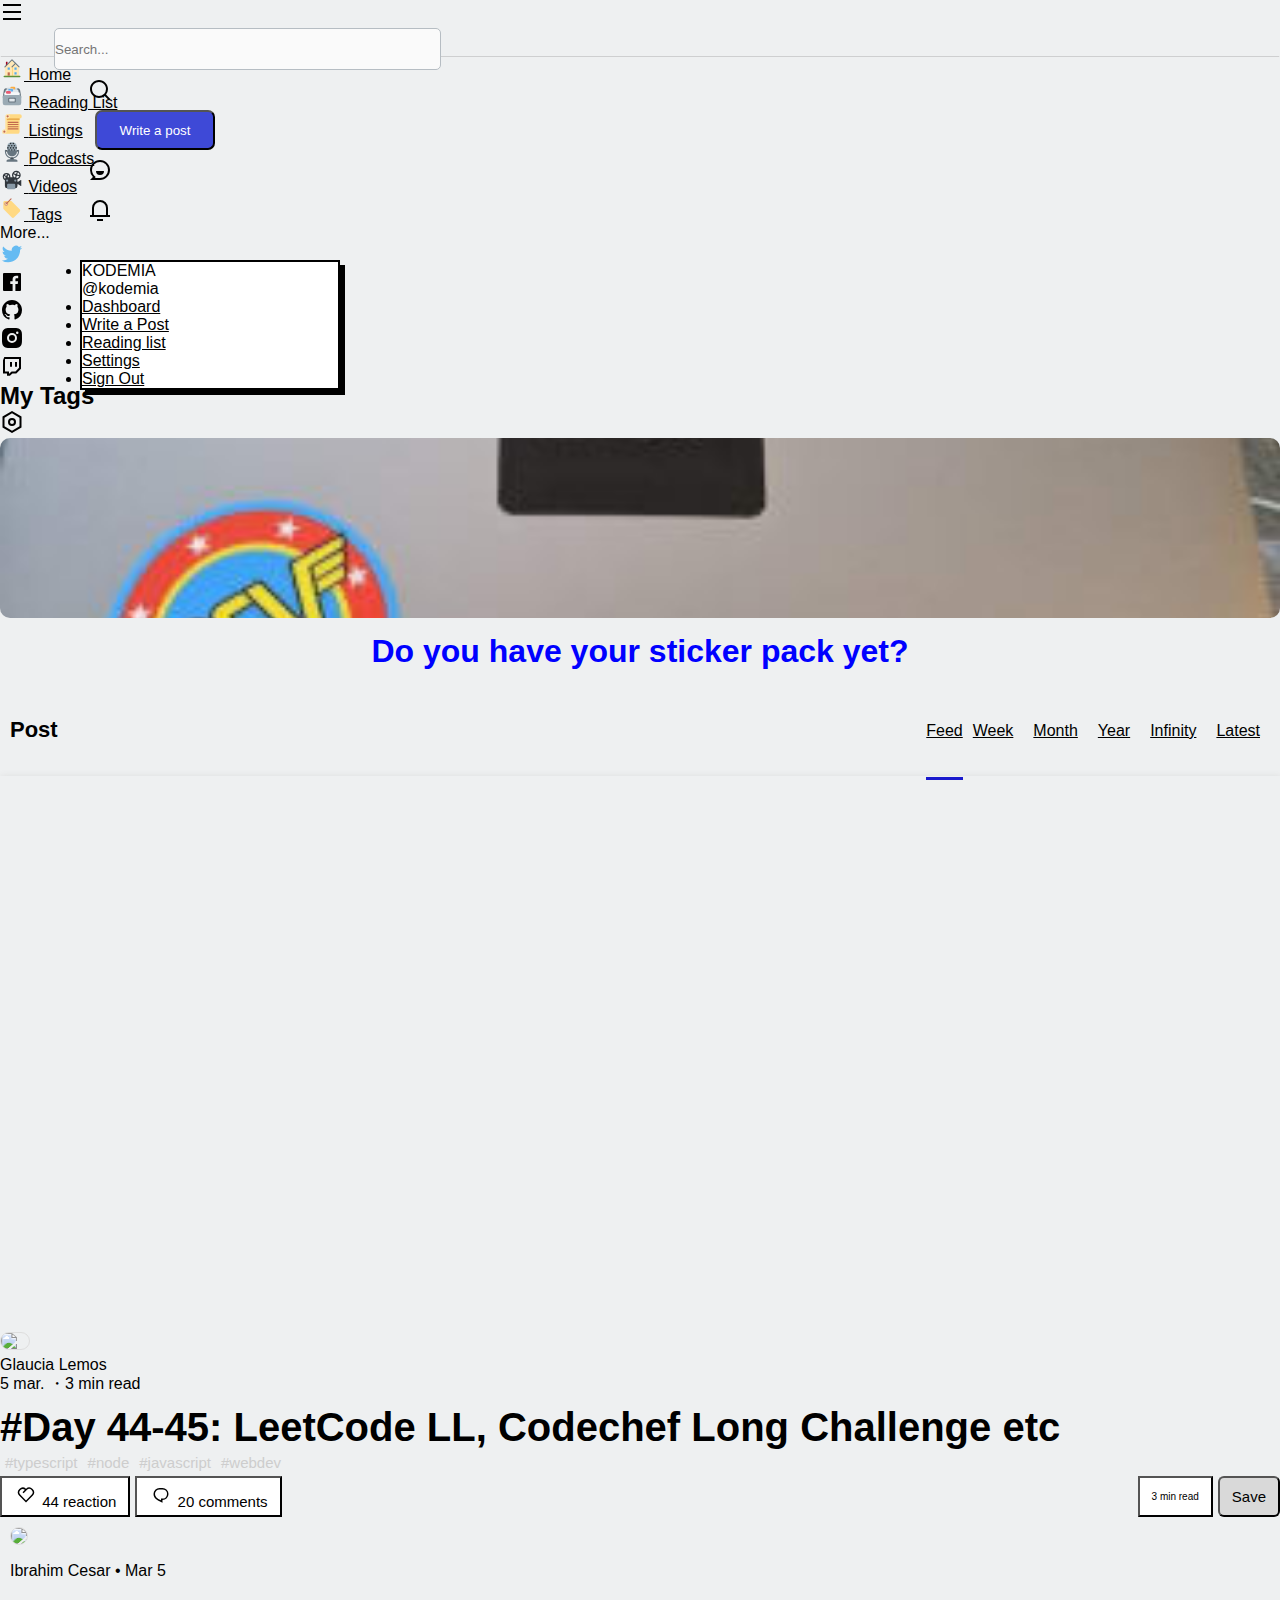
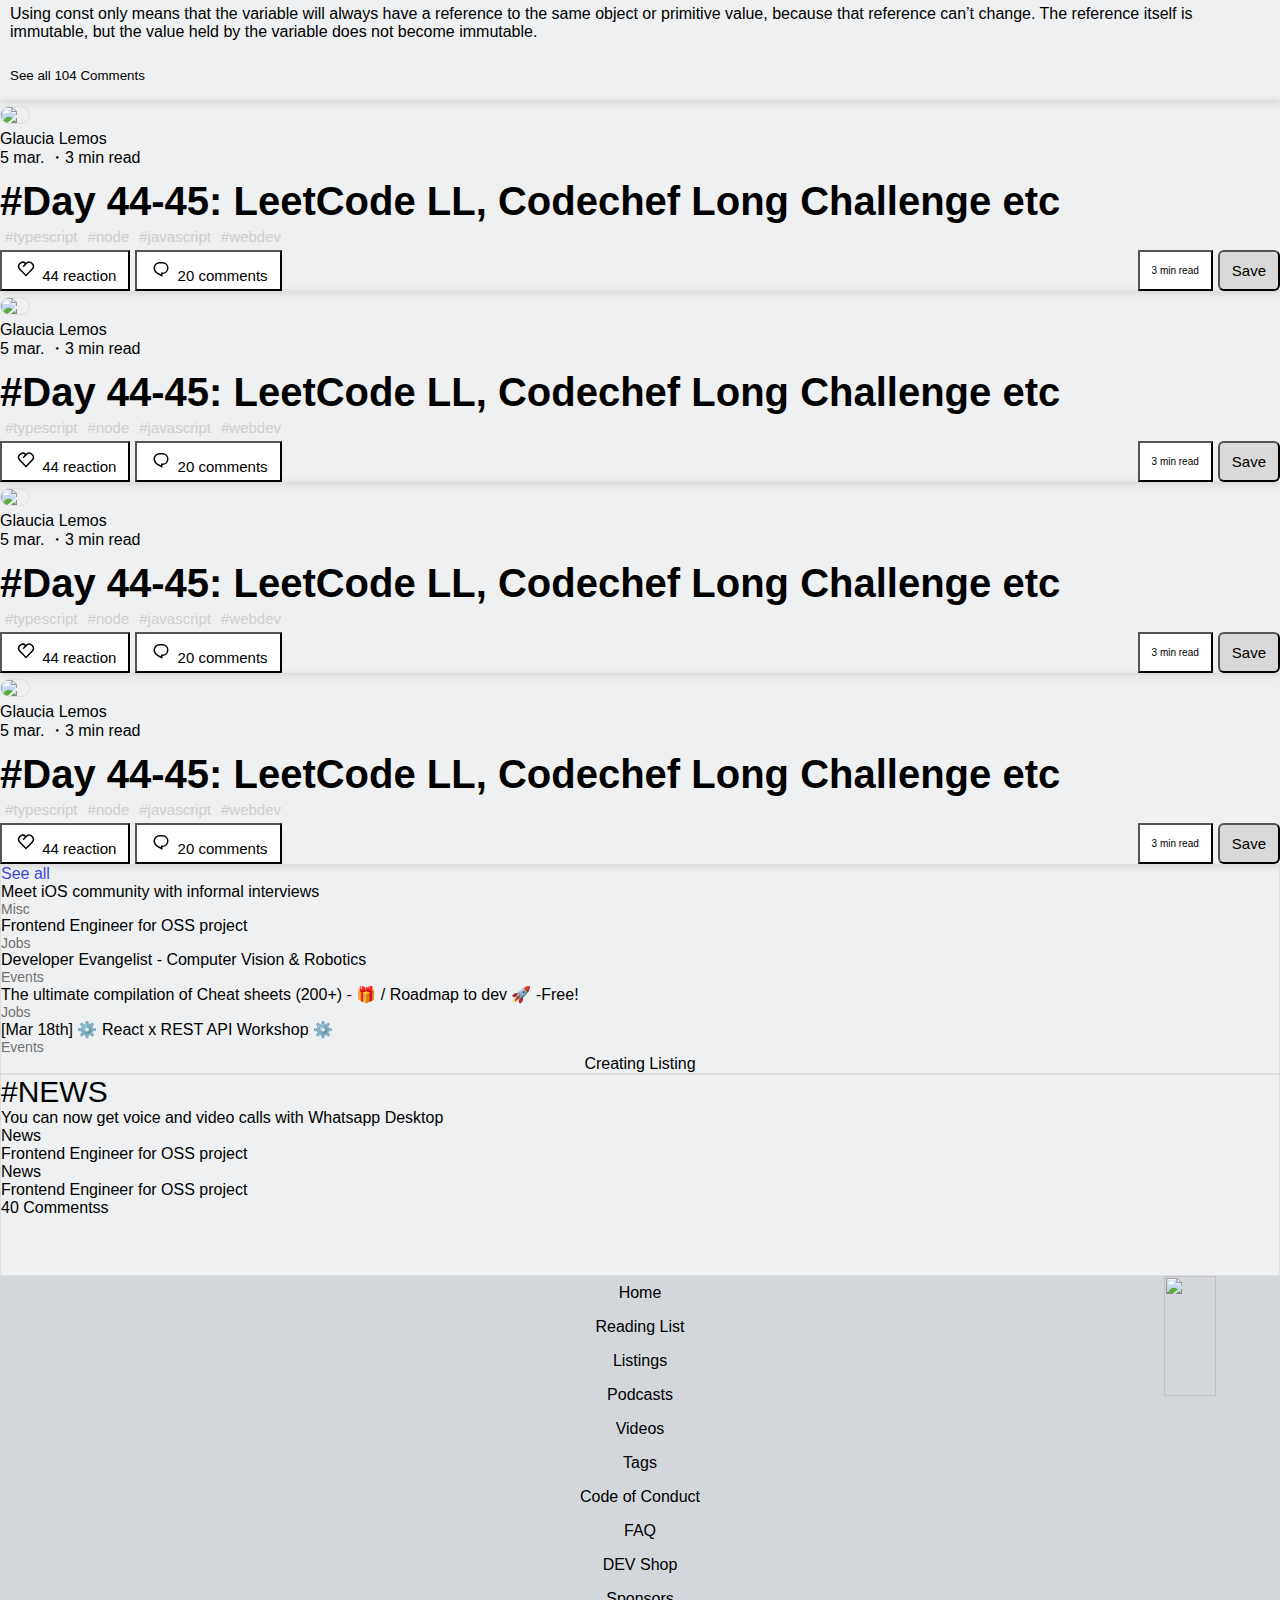
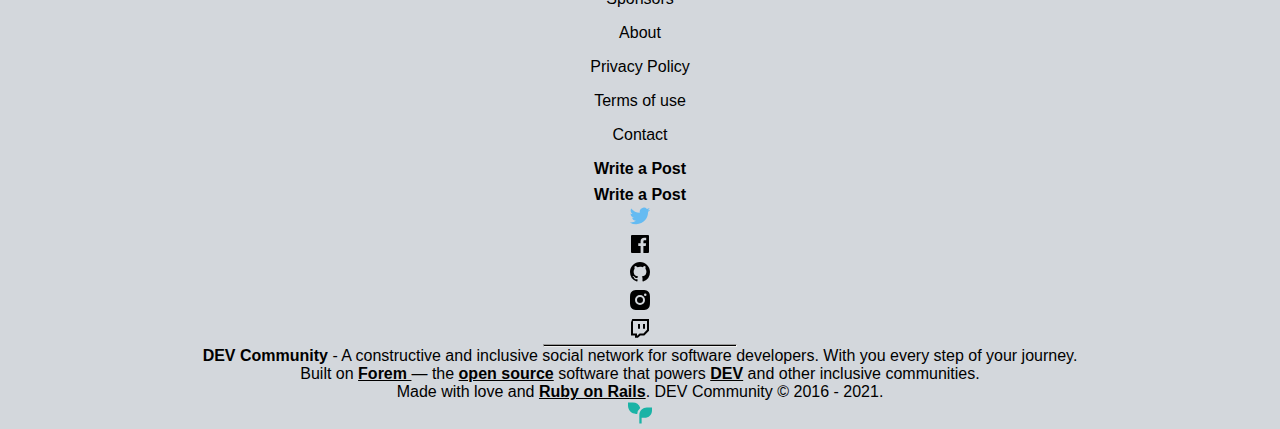
==== commit ec3d6c4e: "hamb menu ready" ====
--- a/index.html
+++ b/index.html
@@ -127,7 +127,7 @@
     <section>
       <div class="row"><!--Row-->
                 <!--COLUMNA 1 PARTE BRISSET-->
-                <div class="col-lg-2 d-none d-lg-block .d-xl-block">
+                <div class="col-lg-2 d-none col-md-3 d-lg-block .d-xl-block">
                   <div class="row ml-2 mr-2">
                     <div class="menuDeNavegacion  d-flex flex-column">
                       <div class="home">
@@ -262,6 +262,7 @@
                             <div class="More mt-2 mb-4 pl-4.7">
                                 <p >More...</p>
                             </div>
+                            
             
                         </div>
             
@@ -392,7 +393,7 @@
                                             <h2 class="card-title">#Day 44-45: LeetCode LL, Codechef Long Challenge etc</h2>
                                             <div class="tag">
                                                     <ul>
-                                                        <li>#typescript</li>
+                                                        
                                                         <li>#typescript</li>
                                                         <li>#node</li>
                                                         <li>#javascript</li>
@@ -444,7 +445,6 @@
                                             <div class="tag">
                                                     <ul>
                                                         <li>#typescript</li>
-                                                        <li>#typescript</li>
                                                         <li>#node</li>
                                                         <li>#javascript</li>
                                                         <li>#webdev</li>
@@ -483,7 +483,6 @@
                                             <div class="tag">
                                                     <ul>
                                                         <li>#typescript</li>
-                                                        <li>#typescript</li>
                                                         <li>#node</li>
                                                         <li>#javascript</li>
                                                         <li>#webdev</li>
@@ -521,7 +520,6 @@
                                             <div class="tag">
                                                     <ul>
                                                         <li>#typescript</li>
-                                                        <li>#typescript</li>
                                                         <li>#node</li>
                                                         <li>#javascript</li>
                                                         <li>#webdev</li>
@@ -559,7 +557,6 @@
                                             <div class="tag">
                                                     <ul>
                                                         <li>#typescript</li>
-                                                        <li>#typescript</li>
                                                         <li>#node</li>
                                                         <li>#javascript</li>
                                                         <li>#webdev</li>
@@ -587,7 +584,7 @@
                     <div class="row m-0">
                         <div class="card-article height:auto rounded mb-3 bg-light">
                             <div class="card-btn d-flex justify-content-end p-1">
-                                <div class="btn-link"> See all</div>
+                                <div class="tex-See"> See all</div>
                             </div>
                             <div class="card-news height:auto p-3 border-top">
                                 <div class="card-title"> Meet iOS community with informal interviews</div>
@@ -615,9 +612,7 @@
                         </div>
                         <div class="card-article height:auto rounded bg-light">
                             <div class="card-btn-tag p-2">
-                                <div class="btn-link">
-                                    <h2 class="tex-news">#NEWS</h2>
-                                </div>
+                                <div class="tex-news"> #NEWS</div>
                             </div>
                             <div class="card-news height:auto p-3 border-top">
                                 <div class="card-title"> You can now get voice and video calls with Whatsapp Desktop
--- a/css/style.css
+++ b/css/style.css
@@ -368,6 +368,10 @@
     border: thin solid #dedede;
     min-height: 200px;
   }
+  .card-article .tex-See {
+    cursor: pointer;
+    color: #3E49D7;
+  }
   .card-article .card-topic {
     font-size: 14px;
     color: #717171;
@@ -387,6 +391,10 @@
   }
   .card-article .tex-news {
     font-size: 30px;
+  }
+  .card-article .tex-news:hover {
+    cursor: pointer;
+    color: #3E49D7;
   }
 }
 /*media only 0*/
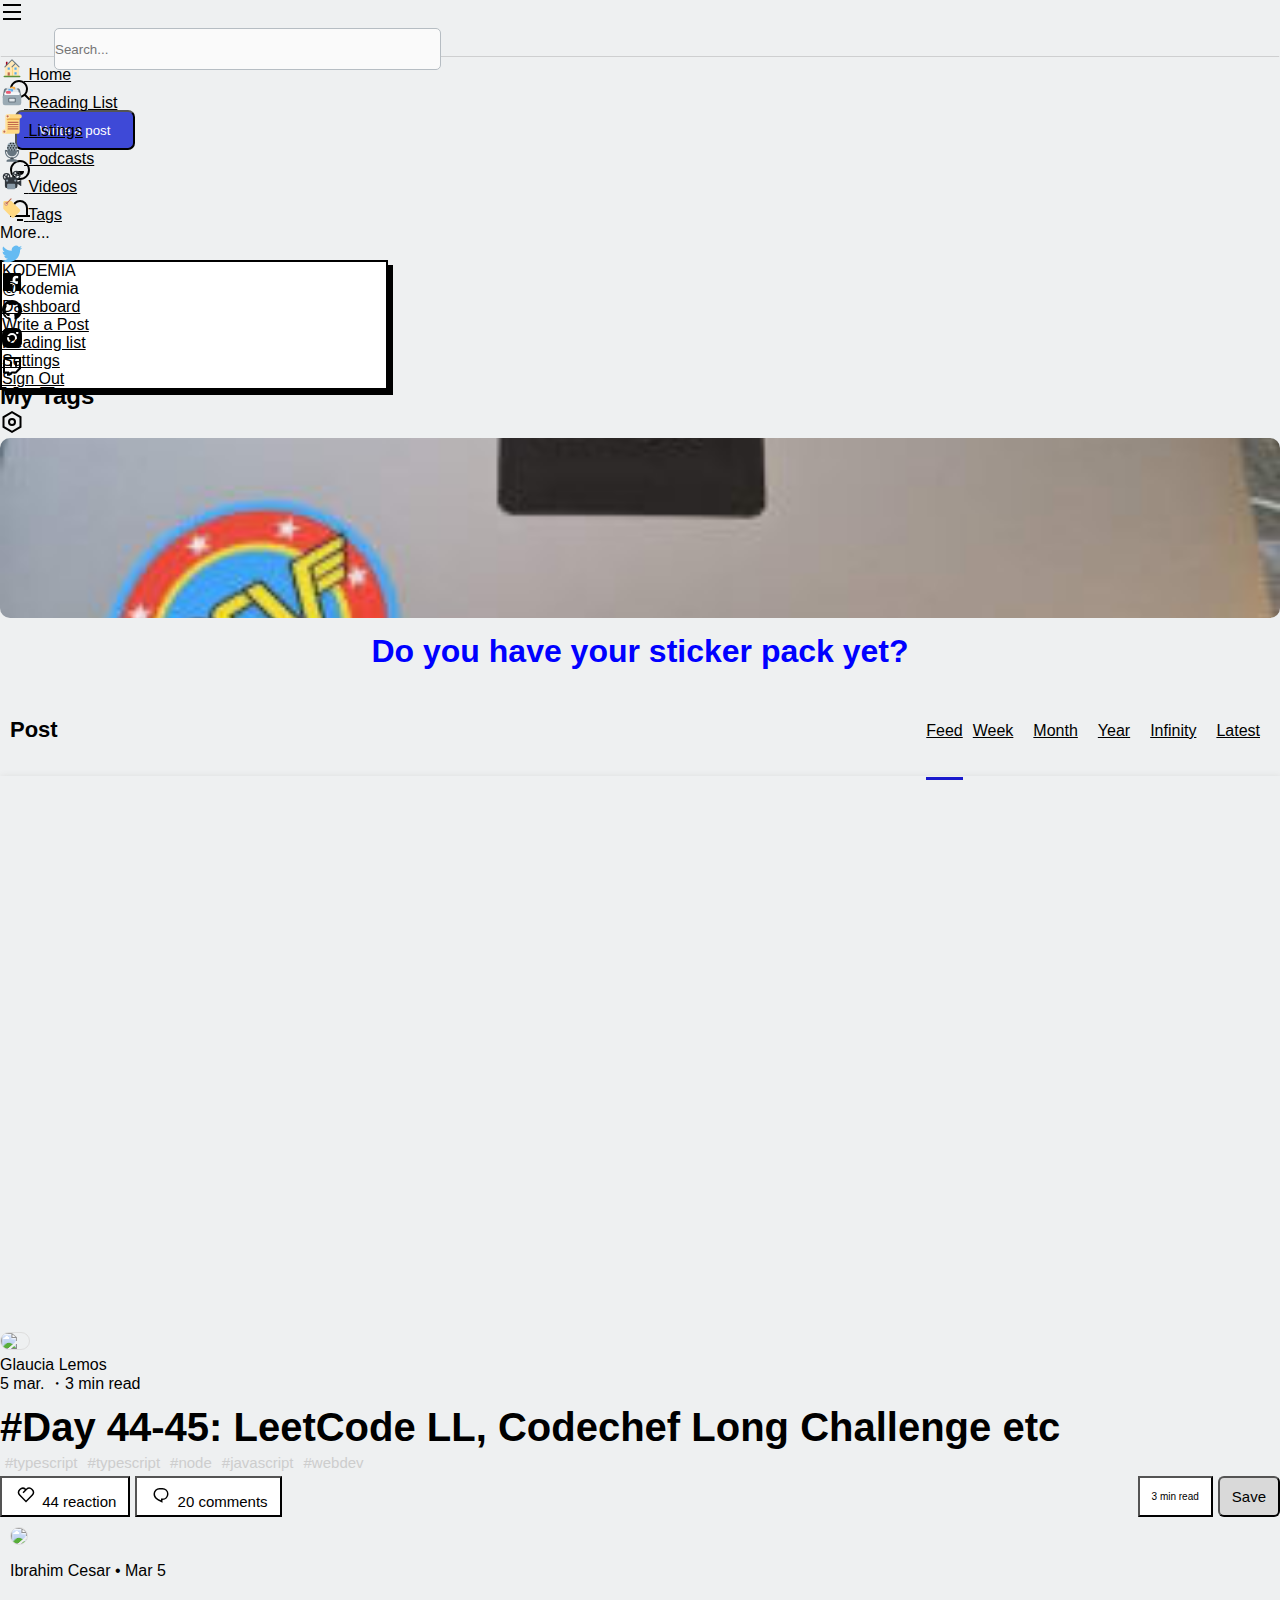
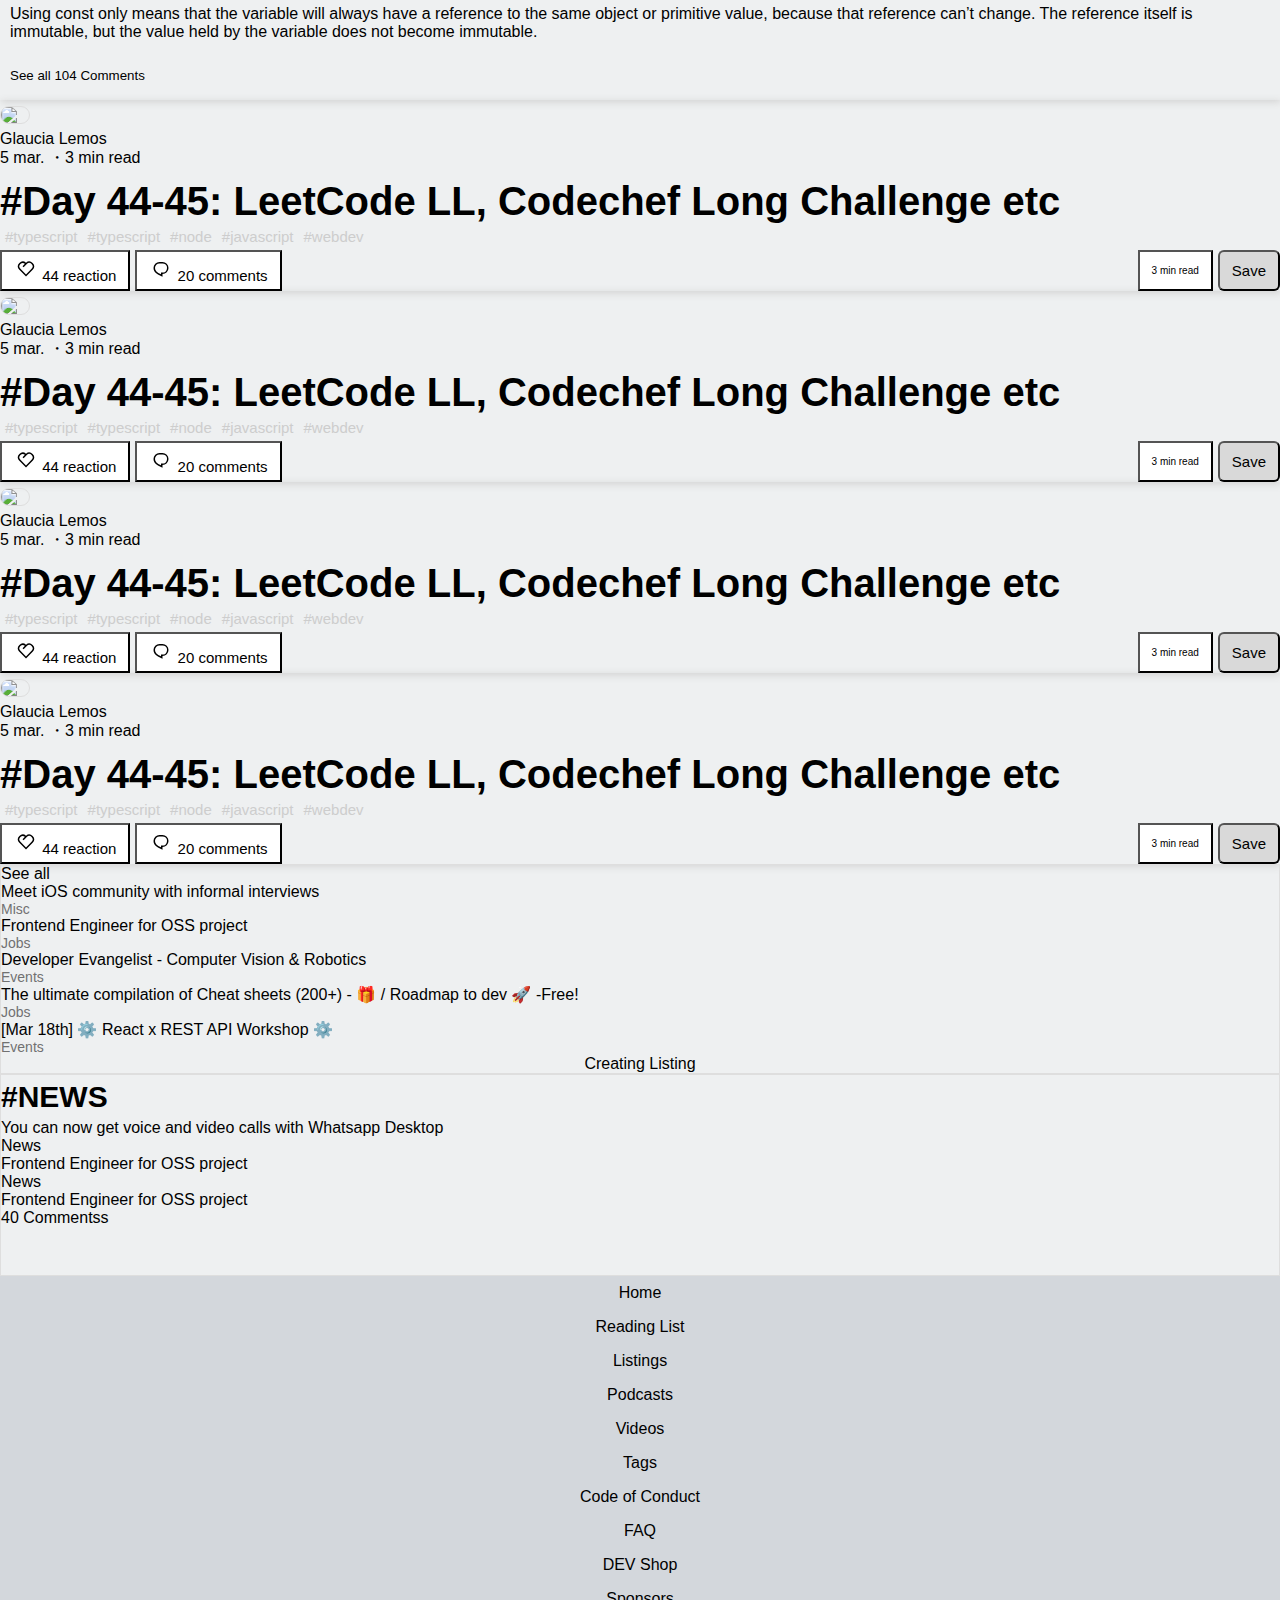
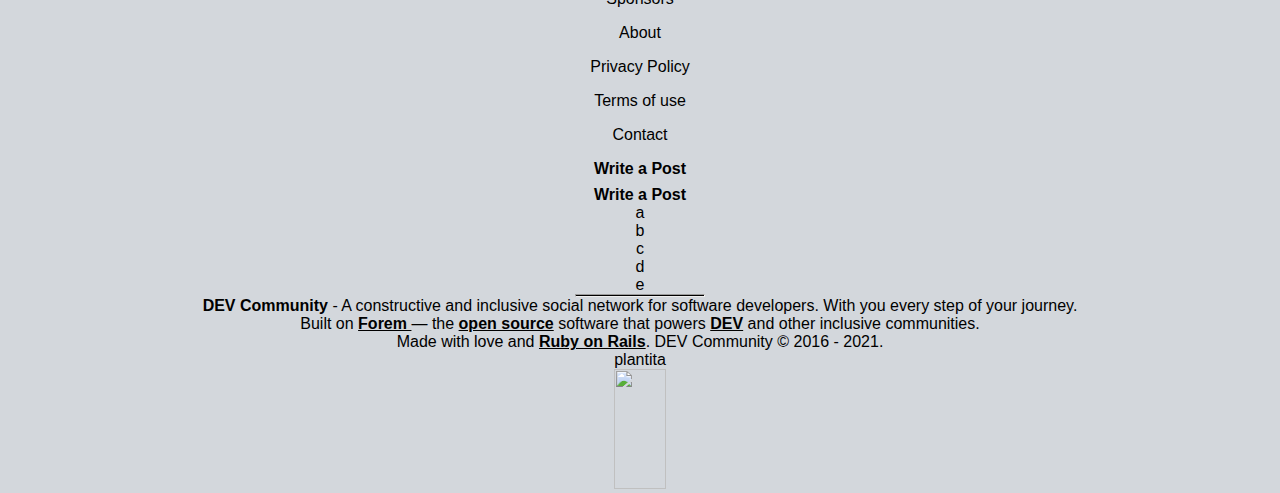
==== commit cd694591: "ajustes mobile juan" ====
--- a/index.html
+++ b/index.html
@@ -12,12 +12,12 @@
 </head>
 <body>
   <header class="sticky-top">
-    <nav class="container-fluid  bg-white menunav " > 
-      <div class="row justify-content-between align-items-center box h-100" >
-        <div class="col-1 ms-2 d-md-none  d-flex align-items-center justify-content-center   ">
+    <nav class="container-fluid bg-white menunav"> 
+      <div class="row justify-content-between align-items-center box h-100">
+        <div class="col-1 ms-2 d-md-none  d-flex align-items-center justify-content-center">
           <span class="" style="cursor:pointer" onclick="openNav()"><img src="icon4.svg" alt=""></span>
         </div>
-        <div class="col-2  col-md-7 ps-md-2   col-lg-5 mx-lg-5  div-logo" >
+        <div class="col-2  col-md-7 ps-md-2 col-lg-5 mx-lg-5 div-logo">
           <a class="ms-lg-5" href="/index.html" target="_self">
                 <div class="site-logo"></div>
               </a>
@@ -25,7 +25,7 @@
                 <input type="text" name="q" placeholder="Search..." autocomplete="off" class="search " >
               </form> 
             </div>
-            <div class="col-8 col-md-5   ps-lg-variable ps-5 ps-md-2  d-flex justify-content-center  col-lg-5  ms-lg-5">
+            <div class="col-8 col-md-5    ps-5 ps-md-2  d-flex justify-content-center  col-lg-5  ms-lg-5">
               <a href="https://dev.to/search">
                 <div class=" iconos d-md-none ">
                   <img src="/icon3.svg" alt="">
@@ -64,52 +64,25 @@
       </div>
       <div id="mySidenav" class="sidenav" >
         <a href="javascript:void(0)" class="closebtn" onclick="closeNav()"><img src="/icon5.svg" alt=""></a>
-        <div style="height: 56px; ;" class="border-bottom "><h5 class="pt-2">DEV Community</h5></div>
+        <div CLASS="border-bottom">DEV Community</div>
         <div class="row">
-          <div class="col-12 py-4 ms-2 ps-4 d-flex align-items-center"><img class="pe-2" src="/img/icon-home.svg" alt="">Home</div>
-          <div class="col-12 pb-4 ms-2 ps-4 d-flex align-items-center "><img class="pe-2"  src="/img/icon-reading-list.svg" alt="">Reading List</div>
-          <div class="col-12 pb-4 ms-2 ps-4 d-flex align-items-center"><img class="pe-2" src="/img/icon-listings.svg" alt="">Listings</div>
-          <div class="col-12 pb-4 ms-2 ps-4 d-flex align-items-center"><img class="pe-2" src="/img/icon-podcasts.svg" alt="">Podcasts</div>
-          <div class="col-12 pb-4 ms-2 ps-4 d-flex align-items-center"><img class="pe-2" src="/img/icon-videos.svg" alt="">Videos</div>
-          <div class="col-12 pb-4 ms-2 ps-4 d-flex align-items-center"><img class="pe-2" src="/img/icon-tags.svg" alt="">Tags</div>
-          <button class=" accordion col-12 pb-4 ms-5 ps-4 d-flex align-items-center text-muted">more...</button>
-            <div class="panel">
-            <div class="col-12 pb-4 ms-2 ps-4 d-flex align-items-center"><img class="pe-2" src="/img/icon-code-of-conduct.svg" alt="">Code of Conduct</div>
-            <div class="col-12 pb-4 ms-2 ps-4 d-flex align-items-center"><img class="pe-2" src="/img/icon-FAQ.svg" alt="">FAQ</div>
-            <div class="col-12 pb-4 ms-2 ps-4 d-flex align-items-center"><img class="pe-2" src="/img/icon-dev-shop.svg" alt="">DEV Shop</div>
-            <div class="col-12 pb-4 ms-2 ps-4 d-flex align-items-center"><img class="pe-2" src="/img/icon-sponsor.svg" alt="">Sponsors</div>
-            <div class="col-12 pb-4 ms-2 ps-4 d-flex align-items-center"><img class="pe-2" src="">About</div>
-            <div class="col-12 pb-4 ms-2 ps-4 d-flex align-items-center"><img class="pe-2" src="/img/icon-privacy-policy.svg" alt="">Privacy Policy</div>
-            <div class="col-12 pb-4 ms-2 ps-4 d-flex align-items-center"><img class="pe-2" src="/img/icon-terms-of-use.svg" alt="">Terms of use</div>
-            <div class="col-12 pb-4 ms-2 ps-4 d-flex align-items-center"><img class="pe-2" src="/img/icon-contact.svg" alt="">Contact</div>
-            <div class="col-12 pt-4 ms-2 d-flex justify-content-around border-top">
-                <div class="mx-2"><img src="/img/icon-twitter.svg" alt=""></div>
-                <div class="mx-2"><img src="/img/icon-fb.svg" alt=""></div>
-                <div class="mx-2"><img src="/img/icon-git.svg" alt=""></div>
-                <div class="mx-2"><img src="/img/icon-ig.svg" alt=""></div>
-                <div class="mx-2"><img src="/img/icon-mess.svg" alt=""></div>
-            </div>
-          
-        </div>
-        
+          <div class="col-12">a</div>
+          <div class="col-12">b</div>
+          <div class="col-12"></div>
+          <div class="col-12"></div>
+          <div class="col-12"></div>
+          <div class="col-12"></div>
+          <div class="col-12"></div>
+          <div class="col-12"></div>
+          <div class="col-12"></div>
+          <div class="col-12"></div>
+          <div class="col-12"></div>
+          <div class="col-12"></div>
+          <div class="col-12"></div>
+          <div class="col-12"></div>
+        </div>
       </div>
     </nav>  
-    <script>
-        var acc = document.getElementsByClassName("accordion");
-        var i;
-        
-        for (i = 0; i < acc.length; i++) {
-          acc[i].addEventListener("click", function() {
-            this.classList.toggle("active");
-            var panel = this.nextElementSibling;
-            if (panel.style.maxHeight) {
-              panel.style.maxHeight = null;
-            } else {
-              panel.style.maxHeight = panel.scrollHeight + "px";
-            } 
-          });
-        }
-    </script>
     <script>
       function openNav() {
         document.getElementById("mySidenav").style.width = "80%";
@@ -123,11 +96,11 @@
     </script>
   </header> 
 
-  <div class="container mt-3 mb-3">
+  <div class="container-fluid p-0 p-md-0 p-lg-5 p-xl-5 mt-5 mb-5">
     <section>
-      <div class="row"><!--Row-->
+      <div class="row d-flex"><!--Row-->
                 <!--COLUMNA 1 PARTE BRISSET-->
-                <div class="col-lg-2 d-none col-md-3 d-lg-block .d-xl-block">
+                <div class="col-lg-3 col-md-4 d-none d-md-block d-lg-block d-xl-block">
                   <div class="row ml-2 mr-2">
                     <div class="menuDeNavegacion  d-flex flex-column">
                       <div class="home">
@@ -262,7 +235,6 @@
                             <div class="More mt-2 mb-4 pl-4.7">
                                 <p >More...</p>
                             </div>
-                            
             
                         </div>
             
@@ -340,7 +312,7 @@
 
                 <!--COLUMNA 1 PARTE BRISSET-->
                 <!--PARTE JUANDEDIOS-->
-                <div class="col-lg-7 m-0">
+                <div class="col-lg-6 col-md-8 m-0">
 
                     <div class="subnav-mobile">
                         <div class="section-title">
@@ -393,7 +365,7 @@
                                             <h2 class="card-title">#Day 44-45: LeetCode LL, Codechef Long Challenge etc</h2>
                                             <div class="tag">
                                                     <ul>
-                                                        
+                                                        <li>#typescript</li>
                                                         <li>#typescript</li>
                                                         <li>#node</li>
                                                         <li>#javascript</li>
@@ -445,6 +417,7 @@
                                             <div class="tag">
                                                     <ul>
                                                         <li>#typescript</li>
+                                                        <li>#typescript</li>
                                                         <li>#node</li>
                                                         <li>#javascript</li>
                                                         <li>#webdev</li>
@@ -483,6 +456,7 @@
                                             <div class="tag">
                                                     <ul>
                                                         <li>#typescript</li>
+                                                        <li>#typescript</li>
                                                         <li>#node</li>
                                                         <li>#javascript</li>
                                                         <li>#webdev</li>
@@ -520,6 +494,7 @@
                                             <div class="tag">
                                                     <ul>
                                                         <li>#typescript</li>
+                                                        <li>#typescript</li>
                                                         <li>#node</li>
                                                         <li>#javascript</li>
                                                         <li>#webdev</li>
@@ -557,6 +532,7 @@
                                             <div class="tag">
                                                     <ul>
                                                         <li>#typescript</li>
+                                                        <li>#typescript</li>
                                                         <li>#node</li>
                                                         <li>#javascript</li>
                                                         <li>#webdev</li>
@@ -584,7 +560,7 @@
                     <div class="row m-0">
                         <div class="card-article height:auto rounded mb-3 bg-light">
                             <div class="card-btn d-flex justify-content-end p-1">
-                                <div class="tex-See"> See all</div>
+                                <div class="btn-link"> See all</div>
                             </div>
                             <div class="card-news height:auto p-3 border-top">
                                 <div class="card-title"> Meet iOS community with informal interviews</div>
@@ -612,7 +588,9 @@
                         </div>
                         <div class="card-article height:auto rounded bg-light">
                             <div class="card-btn-tag p-2">
-                                <div class="tex-news"> #NEWS</div>
+                                <div>
+                                    <h2 class="tex-news">#NEWS</h2>
+                                </div>
                             </div>
                             <div class="card-news height:auto p-3 border-top">
                                 <div class="card-title"> You can now get voice and video calls with Whatsapp Desktop
@@ -636,7 +614,7 @@
   </div>
 
  <!--inicia footer de rodrigo-->
-  <footer style="position: relative;">
+  <footer>
     <div class="container-fluid bg-gray-footer p-3 p-md-5 " >
       <div class="row">
         <div class="col-12 px-4">
@@ -665,13 +643,13 @@
         </div>
         <div class="col-12 pt-3 d-lg-none"><p><b>Write a Post</b></p></div>
         <div class="col-12 pt-3 d-flex justify-content-center">
-            <div class="mx-2"><img src="/img/icon-twitter.svg" alt=""></div>
-            <div class="mx-2"><img src="/img/icon-fb.svg" alt=""></div>
-            <div class="mx-2"><img src="/img/icon-git.svg" alt=""></div>
-            <div class="mx-2"><img src="/img/icon-ig.svg" alt=""></div>
-            <div class="mx-2"><img src="/img/icon-mess.svg" alt=""></div>
-        </div>
-        <hr style="background-color: black; width: 15vw; height: 1px;margin: auto;">
+            <div>a</div>
+            <div>b</div>
+            <div>c</div>
+            <div>d</div>
+            <div>e</div>
+        </div>
+        <hr style="background-color: black; width: 10vw; height: 1px;margin: auto;">
         <div class="col-12 pt-2 fs-s">
           <p><b>DEV Community</b> - A constructive and inclusive social network for software developers. With you every step of your journey.
           </p>
@@ -683,11 +661,11 @@
             Made with love and <a href="https://dev.to/t/rails" target="_blank" ><b>Ruby on Rails</b></a>. DEV Community &copy; 2016 - 2021.
           </p>
         </div>
-        <div class="col-12 pt-2">
-            <img src="/icon.6.svg" alt="">
+        <div class="col-12 pt-2">plantita
+
         </div>
       </div>
-    <img class=" sloth d-none d-lg-block"  width="52" height="120" loading="lazy" src="https://res.cloudinary.com/practicaldev/image/fetch/s--4RkRuwpj--/c_limit,f_auto,fl_progressive,q_auto,w_100/https://dev-to-uploads.s3.amazonaws.com/i/wmv3mtusjwb3r13d5h2f.png">
+    <img   width="52" height="120" loading="lazy" src="https://res.cloudinary.com/practicaldev/image/fetch/s--4RkRuwpj--/c_limit,f_auto,fl_progressive,q_auto,w_100/https://dev-to-uploads.s3.amazonaws.com/i/wmv3mtusjwb3r13d5h2f.png">
     </div>
   </footer>
   <script src="https://cdn.jsdelivr.net/npm/bootstrap@5.0.0-beta2/dist/js/bootstrap.bundle.min.js" integrity="sha384-b5kHyXgcpbZJO/tY9Ul7kGkf1S0CWuKcCD38l8YkeH8z8QjE0GmW1gYU5S9FOnJ0" crossorigin="anonymous">
--- a/css/style.css
+++ b/css/style.css
@@ -10,8 +10,10 @@
 
 .menunav {
   height: 56px;
-  box-shadow: 0 1px 1px -1px #333;
-  align-self: flex-start;
+  -webkit-box-shadow: 0 1px 1px -1px #333;
+          box-shadow: 0 1px 1px -1px #333;
+  -ms-flex-item-align: start;
+      align-self: flex-start;
   width: 100%;
 }
 
@@ -23,6 +25,7 @@
   left: 0;
   background-color: white;
   overflow-x: hidden;
+  -webkit-transition: 0.5s;
   transition: 0.5s;
 }
 
@@ -32,6 +35,7 @@
   font-size: 25px;
   color: black;
   display: block;
+  -webkit-transition: 0.3s;
   transition: 0.3s;
 }
 
@@ -45,21 +49,30 @@
 
 .div-logo {
   height: 100%;
+  display: -webkit-box;
+  display: -ms-flexbox;
   display: flex;
-  align-items: center;
-  justify-content: flex-start;
-}
+  -webkit-box-align: center;
+      -ms-flex-align: center;
+          align-items: center;
+  -webkit-box-pack: start;
+      -ms-flex-pack: start;
+          justify-content: flex-start;
+}
+
 .div-logo .site-logo {
   width: 54px;
   height: 40px;
   border-radius: 8px;
-  box-sizing: border-box;
+  -webkit-box-sizing: border-box;
+          box-sizing: border-box;
   background-image: url("https://cdn4.iconfinder.com/data/icons/logos-and-brands-1/512/84_Dev_logo_logos-512.png");
   background-position: center;
   background-size: cover;
 }
+
 .div-logo .site-logo:hover {
-  opacity: 0.7;
+  opacity: .7;
 }
 
 .iconos {
@@ -67,12 +80,20 @@
   width: 40px;
   margin-top: auto;
   margin-bottom: auto;
+  display: -webkit-box;
+  display: -ms-flexbox;
   display: flex;
-  justify-content: center;
-  align-items: center;
-  box-sizing: border-box;
+  -webkit-box-pack: center;
+      -ms-flex-pack: center;
+          justify-content: center;
+  -webkit-box-align: center;
+      -ms-flex-align: center;
+          align-items: center;
+  -webkit-box-sizing: border-box;
+          box-sizing: border-box;
   margin-right: 10px;
 }
+
 .iconos:hover {
   border-radius: 1000px;
   background-color: #F6F6F6;
@@ -86,10 +107,17 @@
   border-radius: 1000px;
   margin-top: auto;
   margin-bottom: auto;
+  display: -webkit-box;
+  display: -ms-flexbox;
   display: flex;
-  justify-content: center;
-  align-items: center;
-  box-sizing: border-box;
+  -webkit-box-pack: center;
+      -ms-flex-pack: center;
+          justify-content: center;
+  -webkit-box-align: center;
+      -ms-flex-align: center;
+          align-items: center;
+  -webkit-box-sizing: border-box;
+          box-sizing: border-box;
   margin-right: 15px;
 }
 
@@ -99,8 +127,10 @@
   min-width: 160px;
   border: 2px solid black;
   left: -5px !important;
-  box-shadow: 5px 5px black;
-}
+  -webkit-box-shadow: 5px 5px black;
+          box-shadow: 5px 5px black;
+}
+
 .dropdown-content a:hover {
   color: blue;
 }
@@ -122,6 +152,7 @@
   color: white;
   margin-left: 15px;
 }
+
 .boton:hover {
   background-color: #343EB7;
 }
@@ -132,73 +163,46 @@
     background-color: white;
     border: 2px solid black;
     left: -5px !important;
-    box-shadow: 5px 5px black;
-  }
-}
+    -webkit-box-shadow: 5px 5px black;
+            box-shadow: 5px 5px black;
+  }
+}
+
 @media screen and (min-width: 992px) {
   .dropdown-content {
-    width: 20vw;
+    width: 30vw;
     background-color: white;
     border: 2px solid black;
     left: -5px !important;
-    box-shadow: 5px 5px black;
-  }
-
-  .ps-lg-variable {
-    padding-left: 5rem !important;
-  }
-}
+    -webkit-box-shadow: 5px 5px black;
+            box-shadow: 5px 5px black;
+  }
+}
+
 .footer-cols {
   width: auto;
-  padding: 0.5rem;
+  padding: .5rem;
 }
 
 footer {
   text-align: center;
 }
+
 footer p {
-  -webkit-text-size-adjust: 0.875rem;
-     -moz-text-size-adjust: 0.875rem;
-          text-size-adjust: 0.875rem;
+  -webkit-text-size-adjust: .875rem;
+     -moz-text-size-adjust: .875rem;
+      -ms-text-size-adjust: .875rem;
+          text-size-adjust: .875rem;
 }
 
 .s-auto {
   width: auto;
-  padding: 0.5rem;
-}
-
-.sloth {
-  position: absolute;
-  top: 0;
-  right: 5vw;
-}
-
-.panel {
-  max-height: 0;
-  overflow: hidden;
-  transition: max-height 0.2s ease-out;
-  position: absolute;
-  top: 45vh;
-  right: 25px;
-  z-index: 2;
-  background-color: solid white;
-}
-
-.accordion {
-  background-color: white;
-  border: none;
-  outline: none;
-  transition: 0.4s;
-  position: relative;
-  z-index: 1;
-}
-.accordion:hover {
-  opacity: 0;
+  padding: .5rem;
 }
 
 body {
   background-color: #eef0f1;
-  font-family: -apple-system, BlinkMacSystemFont, "Segoe UI", Roboto, Helvetica, Arial, sans-serif, "Apple Color Emoji", "Segoe UI Emoji", "Segoe UI Symbol";
+  font-family: -apple-system, BlinkMacSystemFont, 'Segoe UI', Roboto, Helvetica, Arial, sans-serif, 'Apple Color Emoji', 'Segoe UI Emoji', 'Segoe UI Symbol';
 }
 
 h2 {
@@ -209,14 +213,22 @@
 
 @media only screen and (min-width: 0px) {
   .subnav-mobile {
-    display: flex;
-    justify-content: start;
+    display: -webkit-box;
+    display: -ms-flexbox;
+    display: flex;
+    -webkit-box-pack: start;
+        -ms-flex-pack: start;
+            justify-content: start;
     padding: 10px 10px 2px;
   }
   .subnav-mobile .section-title {
     margin-right: auto;
-    display: flex;
-    align-items: center;
+    display: -webkit-box;
+    display: -ms-flexbox;
+    display: flex;
+    -webkit-box-align: center;
+        -ms-flex-align: center;
+            align-items: center;
   }
   .subnav-mobile .section-title H1 {
     font-size: 20px;
@@ -228,15 +240,19 @@
     border-radius: 7px;
     padding: 10px 25px 10px 8px;
     margin-right: 14px;
-    display: flex;
-    align-content: center;
+    display: -webkit-box;
+    display: -ms-flexbox;
+    display: flex;
+    -ms-flex-line-pack: center;
+        align-content: center;
     /*appearance: unset;*/
   }
-
   .subnav {
     display: none;
     padding: 10px 10px 4px;
-    justify-content: start;
+    -webkit-box-pack: start;
+        -ms-flex-pack: start;
+            justify-content: start;
     height: 60px;
   }
   .subnav H1 {
@@ -247,6 +263,8 @@
     font-weight: 600;
   }
   .subnav .subnav-bar {
+    display: -webkit-box;
+    display: -ms-flexbox;
     display: flex;
   }
   .subnav .subnav-bar a {
@@ -266,9 +284,9 @@
   .subnav .subnav-bar a:hover {
     border-bottom: 3px solid blue;
   }
-
   .article {
-    box-shadow: 1px 2px 8px #d2d2d2;
+    -webkit-box-shadow: 1px 2px 8px #d2d2d2;
+            box-shadow: 1px 2px 8px #d2d2d2;
   }
   .article .card .cover {
     padding-bottom: 43%;
@@ -297,6 +315,8 @@
   .article .card .tag ul {
     color: #b4b4b4;
     list-style: none;
+    display: -webkit-box;
+    display: -ms-flexbox;
     display: flex;
     font-weight: 300;
     margin: 5px 0;
@@ -311,8 +331,12 @@
     color: #454444;
   }
   .article .card .social-interaction {
-    display: flex;
-    justify-content: start;
+    display: -webkit-box;
+    display: -ms-flexbox;
+    display: flex;
+    -webkit-box-pack: start;
+        -ms-flex-pack: start;
+            justify-content: start;
   }
   .article .card .social-interaction #reaction, .article .card .social-interaction #read {
     margin-right: 5px;
@@ -362,15 +386,11 @@
   .article .card .comments p:nth-of-type(2) {
     margin: 5px 0 15px;
   }
-
   .card-article {
-    box-shadow: none !important;
+    -webkit-box-shadow: none !important;
+            box-shadow: none !important;
     border: thin solid #dedede;
     min-height: 200px;
-  }
-  .card-article .tex-See {
-    cursor: pointer;
-    color: #3E49D7;
   }
   .card-article .card-topic {
     font-size: 14px;
@@ -392,25 +412,24 @@
   .card-article .tex-news {
     font-size: 30px;
   }
-  .card-article .tex-news:hover {
-    cursor: pointer;
-    color: #3E49D7;
-  }
-}
+  .card-article .tex-news a {
+    text-decoration: none;
+  }
+}
+
 /*media only 0*/
 @media only screen and (min-width: 768px) {
   .subnav-mobile {
     display: none;
   }
-
   .subnav {
-    display: flex;
-  }
-
+    display: -webkit-box;
+    display: -ms-flexbox;
+    display: flex;
+  }
   .tex-img-1 {
     font-size: 1.5rem;
   }
-
   .tex-img {
     text-align: center;
     color: blue;
@@ -421,7 +440,6 @@
     margin-top: 15px;
     font-size: 2rem;
   }
-
   .img-2 {
     background-image: url(../img/57390242_386431405416711_440644832181536446_n.jpg__nc_ht=scontent-lga3-1.cdninstagram.com);
     width: 100%;
@@ -436,4 +454,5 @@
     -webkit-animation-duration: 3s;
             animation-duration: 3s;
   }
-}/*# sourceMappingURL=style.css.map */+}
+/*# sourceMappingURL=style.css.map */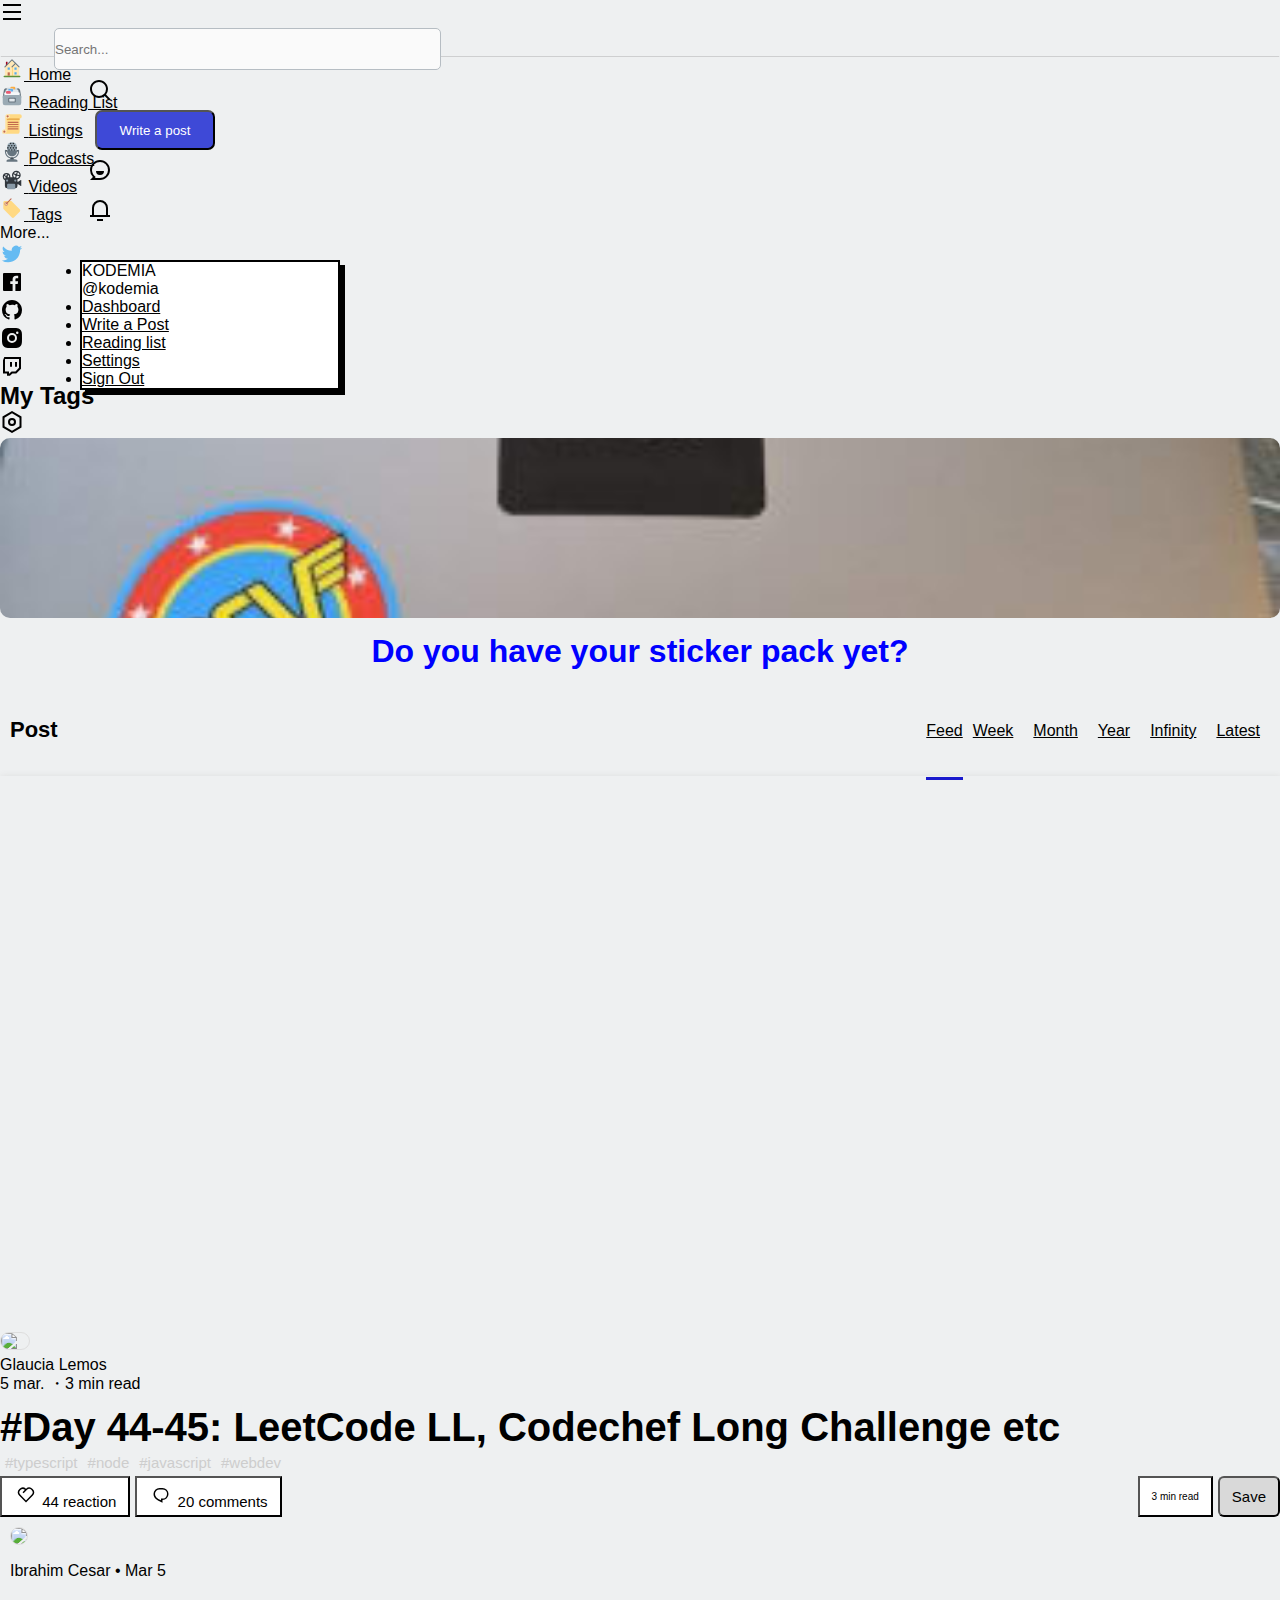
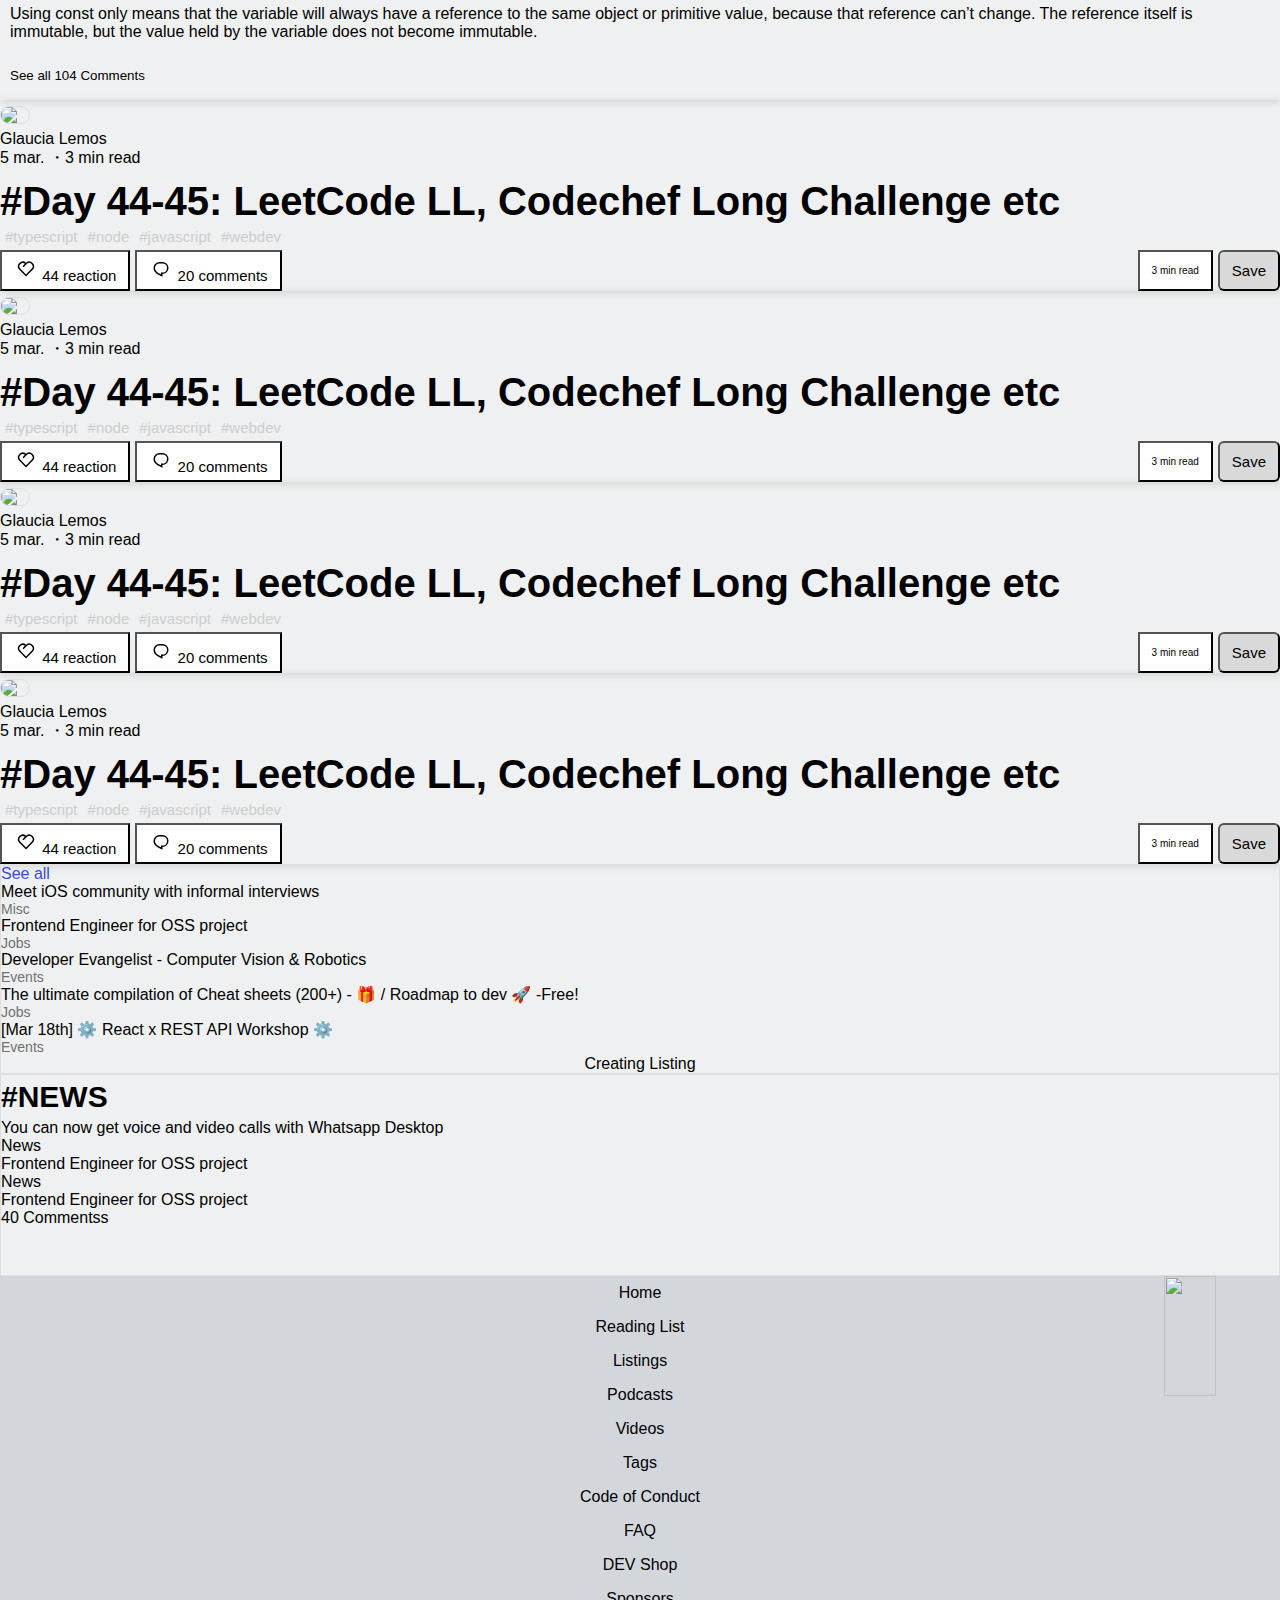
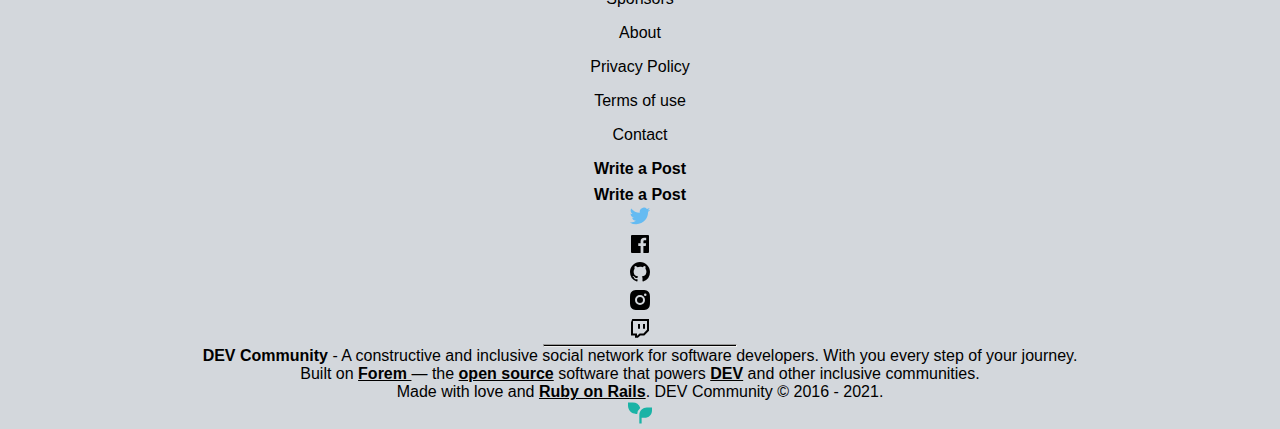
==== commit ffab58e9: "conflictos resueltos" ====
--- a/index.html
+++ b/index.html
@@ -25,7 +25,7 @@
                 <input type="text" name="q" placeholder="Search..." autocomplete="off" class="search " >
               </form> 
             </div>
-            <div class="col-8 col-md-5    ps-5 ps-md-2  d-flex justify-content-center  col-lg-5  ms-lg-5">
+            <div class="col-8 col-md-5   ps-lg-variable ps-5 ps-md-2  d-flex justify-content-center  col-lg-5  ms-lg-5">
               <a href="https://dev.to/search">
                 <div class=" iconos d-md-none ">
                   <img src="/icon3.svg" alt="">
@@ -64,25 +64,52 @@
       </div>
       <div id="mySidenav" class="sidenav" >
         <a href="javascript:void(0)" class="closebtn" onclick="closeNav()"><img src="/icon5.svg" alt=""></a>
-        <div CLASS="border-bottom">DEV Community</div>
+        <div style="height: 56px; ;" class="border-bottom "><h5 class="pt-2">DEV Community</h5></div>
         <div class="row">
-          <div class="col-12">a</div>
-          <div class="col-12">b</div>
-          <div class="col-12"></div>
-          <div class="col-12"></div>
-          <div class="col-12"></div>
-          <div class="col-12"></div>
-          <div class="col-12"></div>
-          <div class="col-12"></div>
-          <div class="col-12"></div>
-          <div class="col-12"></div>
-          <div class="col-12"></div>
-          <div class="col-12"></div>
-          <div class="col-12"></div>
-          <div class="col-12"></div>
-        </div>
+          <div class="col-12 py-4 ms-2 ps-4 d-flex align-items-center"><img class="pe-2" src="/img/icon-home.svg" alt="">Home</div>
+          <div class="col-12 pb-4 ms-2 ps-4 d-flex align-items-center "><img class="pe-2"  src="/img/icon-reading-list.svg" alt="">Reading List</div>
+          <div class="col-12 pb-4 ms-2 ps-4 d-flex align-items-center"><img class="pe-2" src="/img/icon-listings.svg" alt="">Listings</div>
+          <div class="col-12 pb-4 ms-2 ps-4 d-flex align-items-center"><img class="pe-2" src="/img/icon-podcasts.svg" alt="">Podcasts</div>
+          <div class="col-12 pb-4 ms-2 ps-4 d-flex align-items-center"><img class="pe-2" src="/img/icon-videos.svg" alt="">Videos</div>
+          <div class="col-12 pb-4 ms-2 ps-4 d-flex align-items-center"><img class="pe-2" src="/img/icon-tags.svg" alt="">Tags</div>
+          <button class=" accordion col-12 pb-4 ms-5 ps-4 d-flex align-items-center text-muted">more...</button>
+            <div class="panel">
+            <div class="col-12 pb-4 ms-2 ps-4 d-flex align-items-center"><img class="pe-2" src="/img/icon-code-of-conduct.svg" alt="">Code of Conduct</div>
+            <div class="col-12 pb-4 ms-2 ps-4 d-flex align-items-center"><img class="pe-2" src="/img/icon-FAQ.svg" alt="">FAQ</div>
+            <div class="col-12 pb-4 ms-2 ps-4 d-flex align-items-center"><img class="pe-2" src="/img/icon-dev-shop.svg" alt="">DEV Shop</div>
+            <div class="col-12 pb-4 ms-2 ps-4 d-flex align-items-center"><img class="pe-2" src="/img/icon-sponsor.svg" alt="">Sponsors</div>
+            <div class="col-12 pb-4 ms-2 ps-4 d-flex align-items-center"><img class="pe-2" src="">About</div>
+            <div class="col-12 pb-4 ms-2 ps-4 d-flex align-items-center"><img class="pe-2" src="/img/icon-privacy-policy.svg" alt="">Privacy Policy</div>
+            <div class="col-12 pb-4 ms-2 ps-4 d-flex align-items-center"><img class="pe-2" src="/img/icon-terms-of-use.svg" alt="">Terms of use</div>
+            <div class="col-12 pb-4 ms-2 ps-4 d-flex align-items-center"><img class="pe-2" src="/img/icon-contact.svg" alt="">Contact</div>
+            <div class="col-12 pt-4 ms-2 d-flex justify-content-around border-top">
+                <div class="mx-2"><img src="/img/icon-twitter.svg" alt=""></div>
+                <div class="mx-2"><img src="/img/icon-fb.svg" alt=""></div>
+                <div class="mx-2"><img src="/img/icon-git.svg" alt=""></div>
+                <div class="mx-2"><img src="/img/icon-ig.svg" alt=""></div>
+                <div class="mx-2"><img src="/img/icon-mess.svg" alt=""></div>
+            </div>
+          
+        </div>
+        
       </div>
     </nav>  
+    <script>
+        var acc = document.getElementsByClassName("accordion");
+        var i;
+        
+        for (i = 0; i < acc.length; i++) {
+          acc[i].addEventListener("click", function() {
+            this.classList.toggle("active");
+            var panel = this.nextElementSibling;
+            if (panel.style.maxHeight) {
+              panel.style.maxHeight = null;
+            } else {
+              panel.style.maxHeight = panel.scrollHeight + "px";
+            } 
+          });
+        }
+    </script>
     <script>
       function openNav() {
         document.getElementById("mySidenav").style.width = "80%";
@@ -96,7 +123,7 @@
     </script>
   </header> 
 
-  <div class="container-fluid p-0 p-md-0 p-lg-5 p-xl-5 mt-5 mb-5">
+  <div class="container-fluid pl-0 pl-md-0 pl-lg-5 pl-xl-5 pr-0 pr-md-0 pr-lg-5 pr-xl-5 pt-4 pb-4">
     <section>
       <div class="row d-flex"><!--Row-->
                 <!--COLUMNA 1 PARTE BRISSET-->
@@ -235,6 +262,7 @@
                             <div class="More mt-2 mb-4 pl-4.7">
                                 <p >More...</p>
                             </div>
+                            
             
                         </div>
             
@@ -365,7 +393,7 @@
                                             <h2 class="card-title">#Day 44-45: LeetCode LL, Codechef Long Challenge etc</h2>
                                             <div class="tag">
                                                     <ul>
-                                                        <li>#typescript</li>
+                                                        
                                                         <li>#typescript</li>
                                                         <li>#node</li>
                                                         <li>#javascript</li>
@@ -417,7 +445,6 @@
                                             <div class="tag">
                                                     <ul>
                                                         <li>#typescript</li>
-                                                        <li>#typescript</li>
                                                         <li>#node</li>
                                                         <li>#javascript</li>
                                                         <li>#webdev</li>
@@ -456,7 +483,6 @@
                                             <div class="tag">
                                                     <ul>
                                                         <li>#typescript</li>
-                                                        <li>#typescript</li>
                                                         <li>#node</li>
                                                         <li>#javascript</li>
                                                         <li>#webdev</li>
@@ -494,7 +520,6 @@
                                             <div class="tag">
                                                     <ul>
                                                         <li>#typescript</li>
-                                                        <li>#typescript</li>
                                                         <li>#node</li>
                                                         <li>#javascript</li>
                                                         <li>#webdev</li>
@@ -532,7 +557,6 @@
                                             <div class="tag">
                                                     <ul>
                                                         <li>#typescript</li>
-                                                        <li>#typescript</li>
                                                         <li>#node</li>
                                                         <li>#javascript</li>
                                                         <li>#webdev</li>
@@ -560,7 +584,7 @@
                     <div class="row m-0">
                         <div class="card-article height:auto rounded mb-3 bg-light">
                             <div class="card-btn d-flex justify-content-end p-1">
-                                <div class="btn-link"> See all</div>
+                                <div class="tex-See"> See all</div>
                             </div>
                             <div class="card-news height:auto p-3 border-top">
                                 <div class="card-title"> Meet iOS community with informal interviews</div>
@@ -614,7 +638,7 @@
   </div>
 
  <!--inicia footer de rodrigo-->
-  <footer>
+  <footer style="position: relative;">
     <div class="container-fluid bg-gray-footer p-3 p-md-5 " >
       <div class="row">
         <div class="col-12 px-4">
@@ -643,13 +667,13 @@
         </div>
         <div class="col-12 pt-3 d-lg-none"><p><b>Write a Post</b></p></div>
         <div class="col-12 pt-3 d-flex justify-content-center">
-            <div>a</div>
-            <div>b</div>
-            <div>c</div>
-            <div>d</div>
-            <div>e</div>
-        </div>
-        <hr style="background-color: black; width: 10vw; height: 1px;margin: auto;">
+            <div class="mx-2"><img src="/img/icon-twitter.svg" alt=""></div>
+            <div class="mx-2"><img src="/img/icon-fb.svg" alt=""></div>
+            <div class="mx-2"><img src="/img/icon-git.svg" alt=""></div>
+            <div class="mx-2"><img src="/img/icon-ig.svg" alt=""></div>
+            <div class="mx-2"><img src="/img/icon-mess.svg" alt=""></div>
+        </div>
+        <hr style="background-color: black; width: 15vw; height: 1px;margin: auto;">
         <div class="col-12 pt-2 fs-s">
           <p><b>DEV Community</b> - A constructive and inclusive social network for software developers. With you every step of your journey.
           </p>
@@ -661,11 +685,11 @@
             Made with love and <a href="https://dev.to/t/rails" target="_blank" ><b>Ruby on Rails</b></a>. DEV Community &copy; 2016 - 2021.
           </p>
         </div>
-        <div class="col-12 pt-2">plantita
-
+        <div class="col-12 pt-2">
+            <img src="/icon.6.svg" alt="">
         </div>
       </div>
-    <img   width="52" height="120" loading="lazy" src="https://res.cloudinary.com/practicaldev/image/fetch/s--4RkRuwpj--/c_limit,f_auto,fl_progressive,q_auto,w_100/https://dev-to-uploads.s3.amazonaws.com/i/wmv3mtusjwb3r13d5h2f.png">
+    <img class=" sloth d-none d-lg-block"  width="52" height="120" loading="lazy" src="https://res.cloudinary.com/practicaldev/image/fetch/s--4RkRuwpj--/c_limit,f_auto,fl_progressive,q_auto,w_100/https://dev-to-uploads.s3.amazonaws.com/i/wmv3mtusjwb3r13d5h2f.png">
     </div>
   </footer>
   <script src="https://cdn.jsdelivr.net/npm/bootstrap@5.0.0-beta2/dist/js/bootstrap.bundle.min.js" integrity="sha384-b5kHyXgcpbZJO/tY9Ul7kGkf1S0CWuKcCD38l8YkeH8z8QjE0GmW1gYU5S9FOnJ0" crossorigin="anonymous">
--- a/css/style.css
+++ b/css/style.css
@@ -170,13 +170,16 @@
 
 @media screen and (min-width: 992px) {
   .dropdown-content {
-    width: 30vw;
+    width: 20vw;
     background-color: white;
     border: 2px solid black;
     left: -5px !important;
     -webkit-box-shadow: 5px 5px black;
             box-shadow: 5px 5px black;
   }
+  .ps-lg-variable {
+    padding-left: 5rem !important;
+  }
 }
 
 .footer-cols {
@@ -198,6 +201,38 @@
 .s-auto {
   width: auto;
   padding: .5rem;
+}
+
+.sloth {
+  position: absolute;
+  top: 0;
+  right: 5vw;
+}
+
+.panel {
+  max-height: 0;
+  overflow: hidden;
+  -webkit-transition: max-height 0.2s ease-out;
+  transition: max-height 0.2s ease-out;
+  position: absolute;
+  top: 45vh;
+  right: 25px;
+  z-index: 2;
+  background-color: solid white;
+}
+
+.accordion {
+  background-color: white;
+  border: none;
+  outline: none;
+  -webkit-transition: 0.4s;
+  transition: 0.4s;
+  position: relative;
+  z-index: 1;
+}
+
+.accordion:hover {
+  opacity: 0;
 }
 
 body {
@@ -392,6 +427,10 @@
     border: thin solid #dedede;
     min-height: 200px;
   }
+  .card-article .tex-See {
+    cursor: pointer;
+    color: #3E49D7;
+  }
   .card-article .card-topic {
     font-size: 14px;
     color: #717171;
@@ -414,6 +453,10 @@
   }
   .card-article .tex-news a {
     text-decoration: none;
+  }
+  .card-article .tex-news a:hover {
+    cursor: pointer;
+    color: #3E49D7;
   }
 }
 
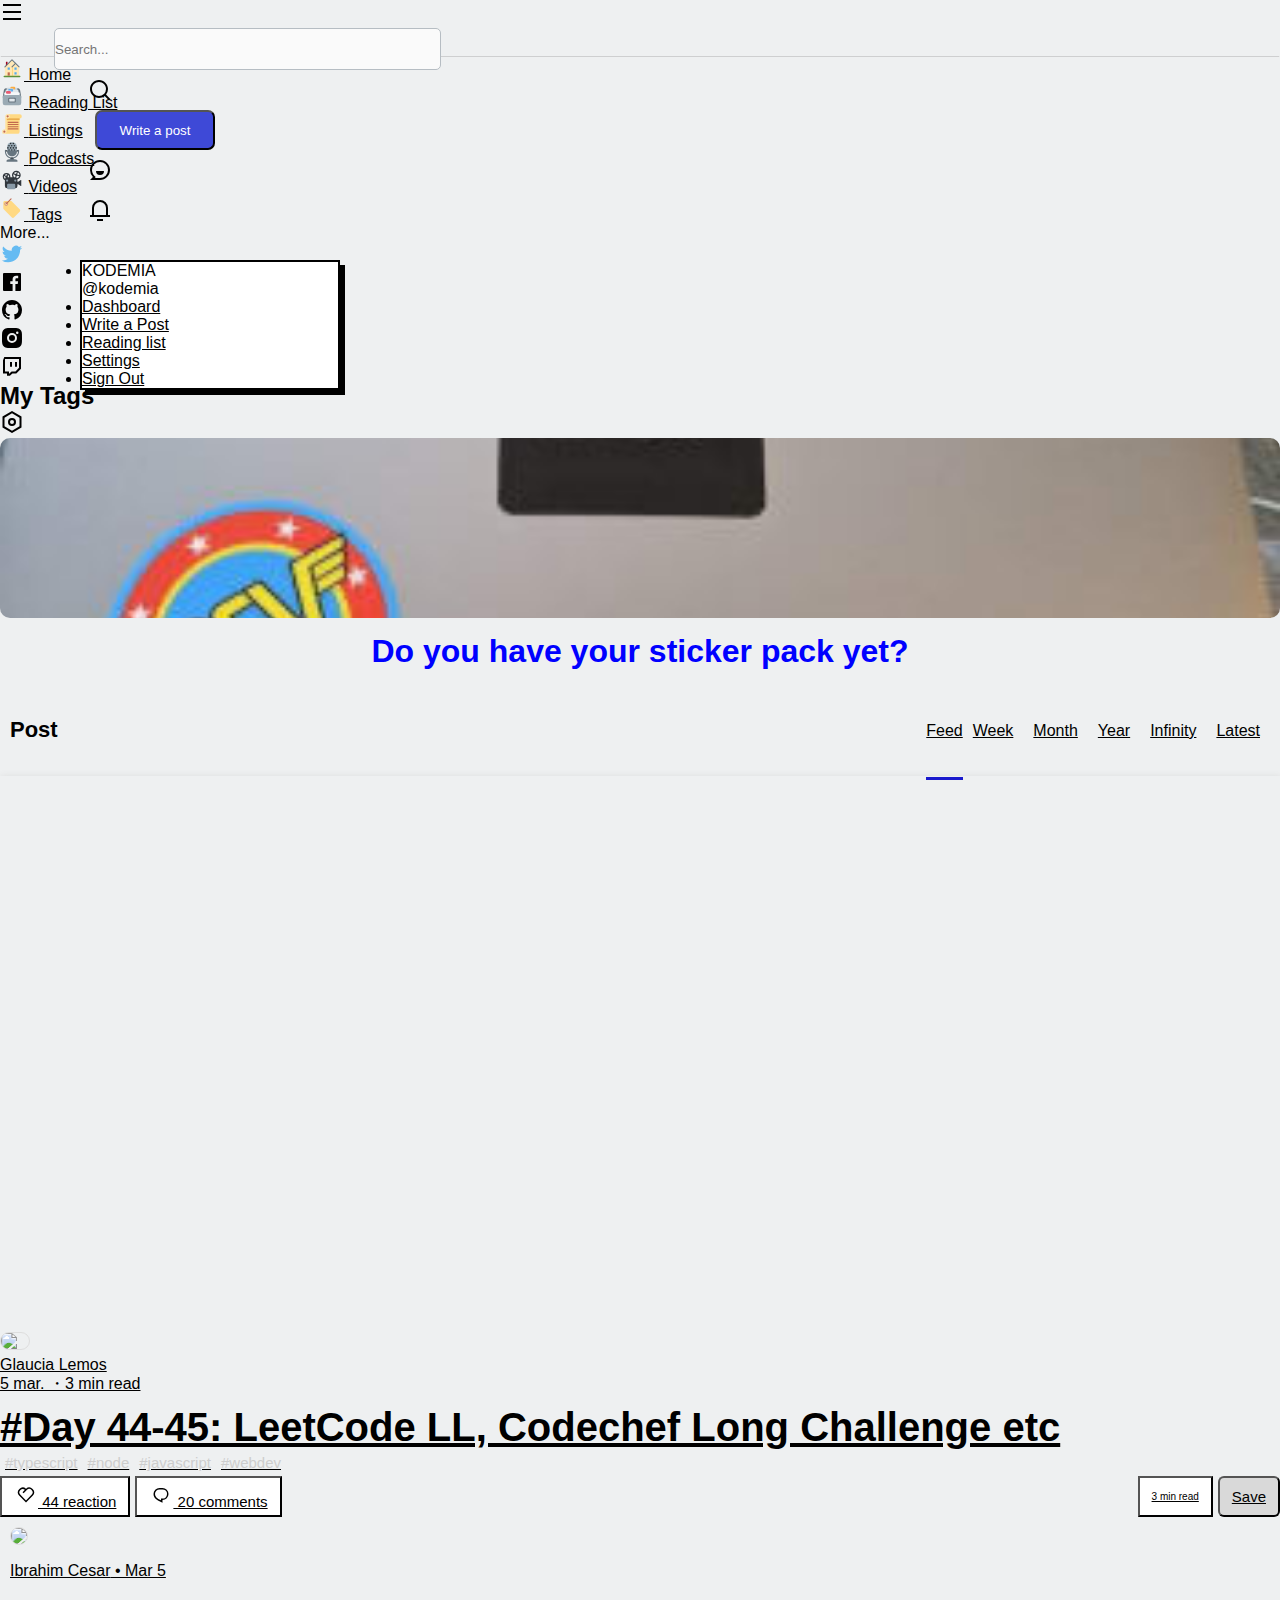
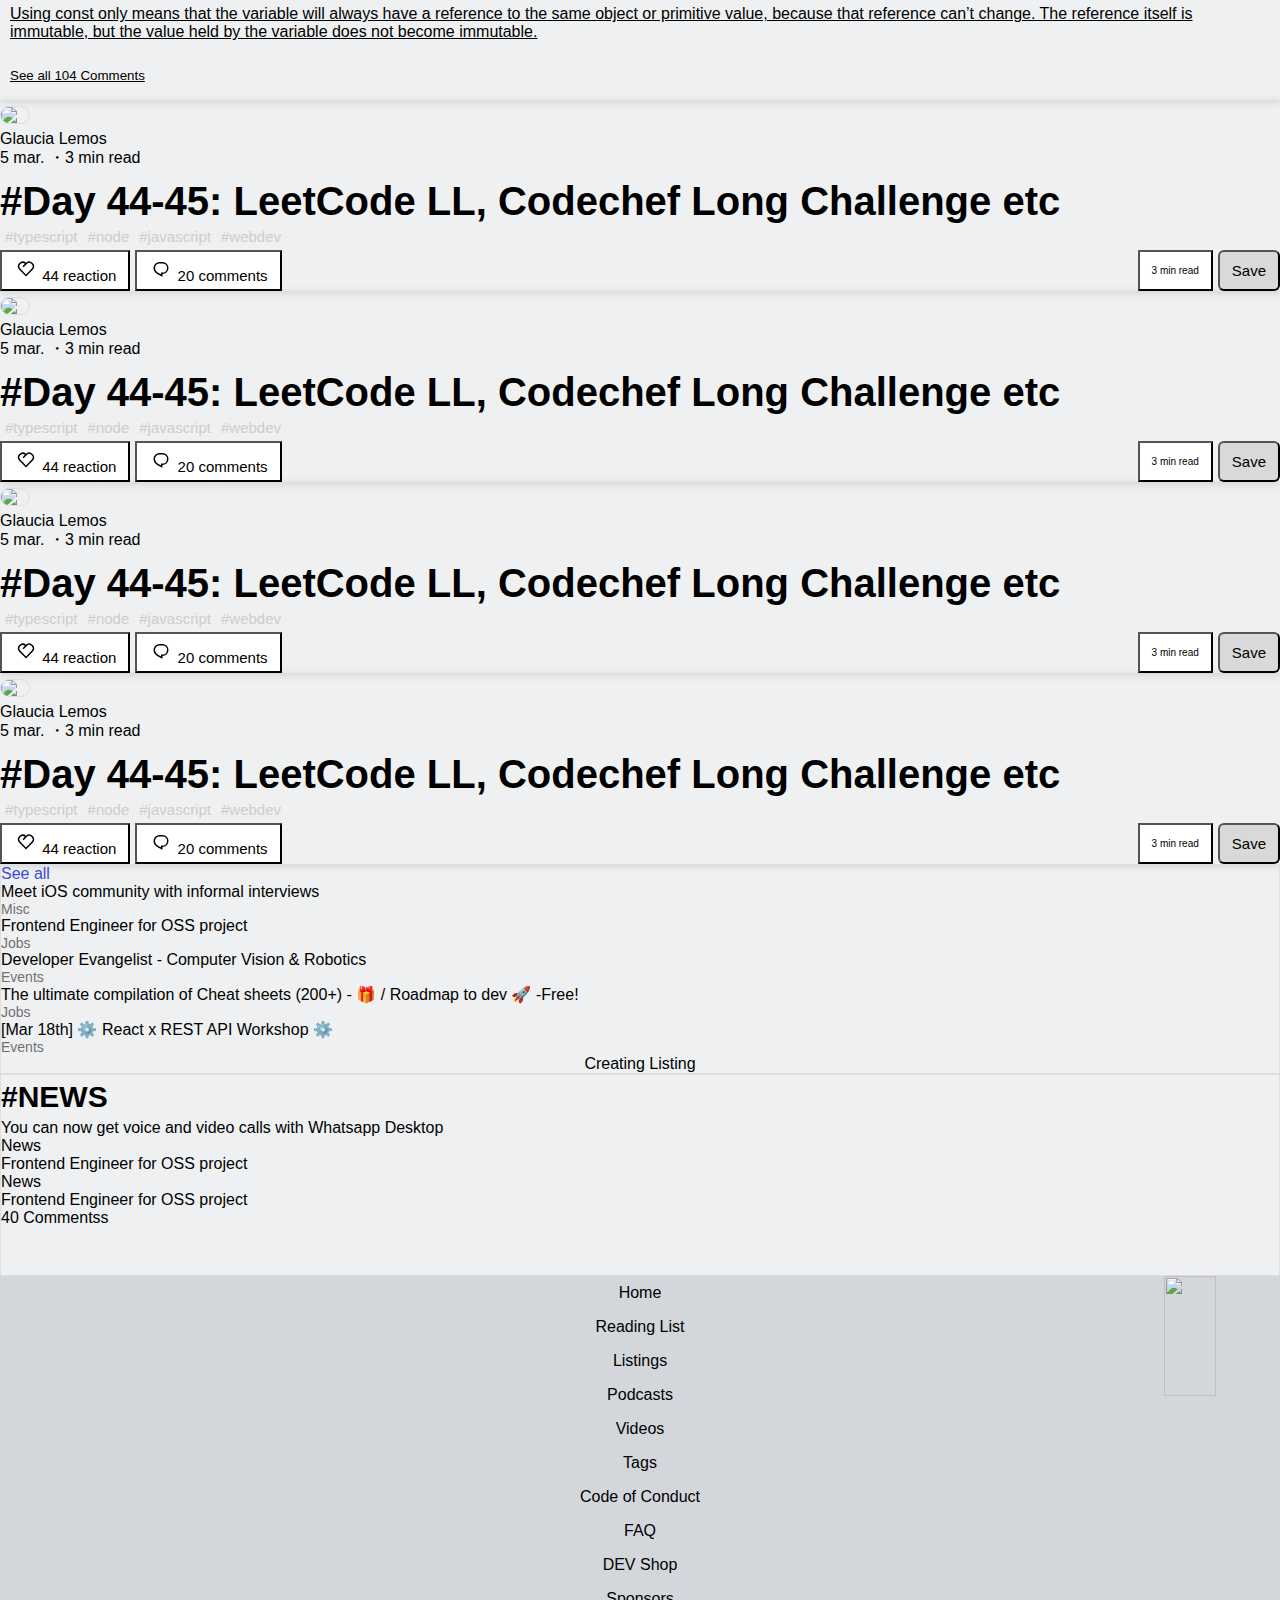
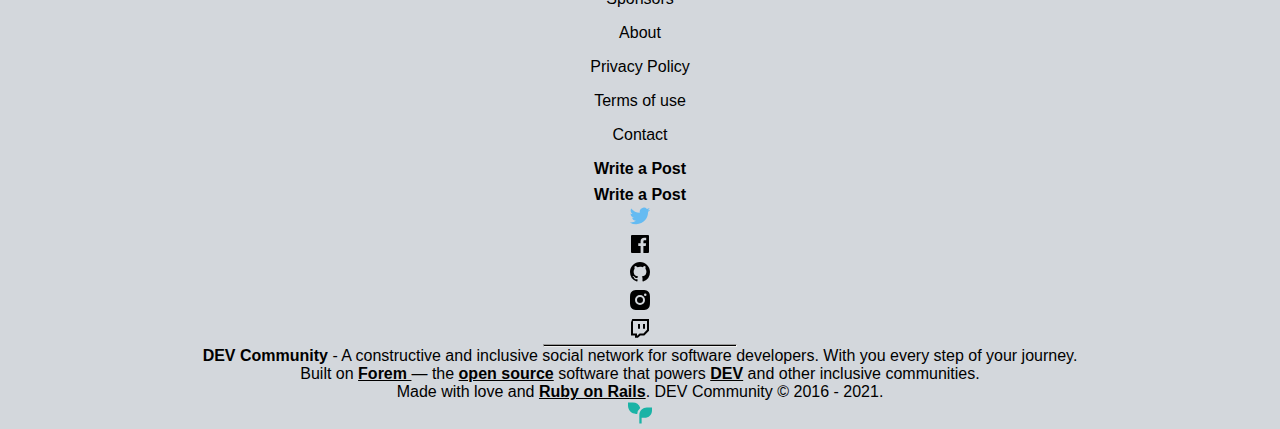
==== commit 82ca4e69: "almost ready" ====
--- a/index.html
+++ b/index.html
@@ -376,6 +376,7 @@
                     
 
                     <div class="row justify-content-center">
+                       <a href="/articulo/articulo.html">
                         <article>
                             <div class="article">
                                 <div class="card rounded-top">
@@ -427,6 +428,7 @@
                                 </div>
                             </div>
                         </article>
+                        </a>
     
                         <article>
                             <div class="article mt-3">
--- a/css/style.css
+++ b/css/style.css
@@ -10,11 +10,9 @@
 
 .menunav {
   height: 56px;
-  -webkit-box-shadow: 0 1px 1px -1px #333;
-          box-shadow: 0 1px 1px -1px #333;
-  -ms-flex-item-align: start;
-      align-self: flex-start;
-  width: 100%;
+  box-shadow: 0 1px 1px -1px #333;
+  align-self: flex-start;
+  width: 100vw;
 }
 
 .sidenav {
@@ -25,7 +23,6 @@
   left: 0;
   background-color: white;
   overflow-x: hidden;
-  -webkit-transition: 0.5s;
   transition: 0.5s;
 }
 
@@ -35,7 +32,6 @@
   font-size: 25px;
   color: black;
   display: block;
-  -webkit-transition: 0.3s;
   transition: 0.3s;
 }
 
@@ -49,30 +45,21 @@
 
 .div-logo {
   height: 100%;
-  display: -webkit-box;
-  display: -ms-flexbox;
   display: flex;
-  -webkit-box-align: center;
-      -ms-flex-align: center;
-          align-items: center;
-  -webkit-box-pack: start;
-      -ms-flex-pack: start;
-          justify-content: flex-start;
-}
-
+  align-items: center;
+  justify-content: flex-start;
+}
 .div-logo .site-logo {
   width: 54px;
   height: 40px;
   border-radius: 8px;
-  -webkit-box-sizing: border-box;
-          box-sizing: border-box;
+  box-sizing: border-box;
   background-image: url("https://cdn4.iconfinder.com/data/icons/logos-and-brands-1/512/84_Dev_logo_logos-512.png");
   background-position: center;
   background-size: cover;
 }
-
 .div-logo .site-logo:hover {
-  opacity: .7;
+  opacity: 0.7;
 }
 
 .iconos {
@@ -80,20 +67,12 @@
   width: 40px;
   margin-top: auto;
   margin-bottom: auto;
-  display: -webkit-box;
-  display: -ms-flexbox;
   display: flex;
-  -webkit-box-pack: center;
-      -ms-flex-pack: center;
-          justify-content: center;
-  -webkit-box-align: center;
-      -ms-flex-align: center;
-          align-items: center;
-  -webkit-box-sizing: border-box;
-          box-sizing: border-box;
+  justify-content: center;
+  align-items: center;
+  box-sizing: border-box;
   margin-right: 10px;
 }
-
 .iconos:hover {
   border-radius: 1000px;
   background-color: #F6F6F6;
@@ -107,17 +86,10 @@
   border-radius: 1000px;
   margin-top: auto;
   margin-bottom: auto;
-  display: -webkit-box;
-  display: -ms-flexbox;
   display: flex;
-  -webkit-box-pack: center;
-      -ms-flex-pack: center;
-          justify-content: center;
-  -webkit-box-align: center;
-      -ms-flex-align: center;
-          align-items: center;
-  -webkit-box-sizing: border-box;
-          box-sizing: border-box;
+  justify-content: center;
+  align-items: center;
+  box-sizing: border-box;
   margin-right: 15px;
 }
 
@@ -127,10 +99,8 @@
   min-width: 160px;
   border: 2px solid black;
   left: -5px !important;
-  -webkit-box-shadow: 5px 5px black;
-          box-shadow: 5px 5px black;
-}
-
+  box-shadow: 5px 5px black;
+}
 .dropdown-content a:hover {
   color: blue;
 }
@@ -152,7 +122,6 @@
   color: white;
   margin-left: 15px;
 }
-
 .boton:hover {
   background-color: #343EB7;
 }
@@ -163,44 +132,39 @@
     background-color: white;
     border: 2px solid black;
     left: -5px !important;
-    -webkit-box-shadow: 5px 5px black;
-            box-shadow: 5px 5px black;
-  }
-}
-
+    box-shadow: 5px 5px black;
+  }
+}
 @media screen and (min-width: 992px) {
   .dropdown-content {
     width: 20vw;
     background-color: white;
     border: 2px solid black;
     left: -5px !important;
-    -webkit-box-shadow: 5px 5px black;
-            box-shadow: 5px 5px black;
-  }
+    box-shadow: 5px 5px black;
+  }
+
   .ps-lg-variable {
     padding-left: 5rem !important;
   }
 }
-
 .footer-cols {
   width: auto;
-  padding: .5rem;
+  padding: 0.5rem;
 }
 
 footer {
   text-align: center;
 }
-
 footer p {
-  -webkit-text-size-adjust: .875rem;
-     -moz-text-size-adjust: .875rem;
-      -ms-text-size-adjust: .875rem;
-          text-size-adjust: .875rem;
+  -webkit-text-size-adjust: 0.875rem;
+     -moz-text-size-adjust: 0.875rem;
+          text-size-adjust: 0.875rem;
 }
 
 .s-auto {
   width: auto;
-  padding: .5rem;
+  padding: 0.5rem;
 }
 
 .sloth {
@@ -212,7 +176,6 @@
 .panel {
   max-height: 0;
   overflow: hidden;
-  -webkit-transition: max-height 0.2s ease-out;
   transition: max-height 0.2s ease-out;
   position: absolute;
   top: 45vh;
@@ -225,19 +188,17 @@
   background-color: white;
   border: none;
   outline: none;
-  -webkit-transition: 0.4s;
   transition: 0.4s;
   position: relative;
   z-index: 1;
 }
-
 .accordion:hover {
   opacity: 0;
 }
 
 body {
   background-color: #eef0f1;
-  font-family: -apple-system, BlinkMacSystemFont, 'Segoe UI', Roboto, Helvetica, Arial, sans-serif, 'Apple Color Emoji', 'Segoe UI Emoji', 'Segoe UI Symbol';
+  font-family: -apple-system, BlinkMacSystemFont, "Segoe UI", Roboto, Helvetica, Arial, sans-serif, "Apple Color Emoji", "Segoe UI Emoji", "Segoe UI Symbol";
 }
 
 h2 {
@@ -248,22 +209,14 @@
 
 @media only screen and (min-width: 0px) {
   .subnav-mobile {
-    display: -webkit-box;
-    display: -ms-flexbox;
-    display: flex;
-    -webkit-box-pack: start;
-        -ms-flex-pack: start;
-            justify-content: start;
+    display: flex;
+    justify-content: start;
     padding: 10px 10px 2px;
   }
   .subnav-mobile .section-title {
     margin-right: auto;
-    display: -webkit-box;
-    display: -ms-flexbox;
-    display: flex;
-    -webkit-box-align: center;
-        -ms-flex-align: center;
-            align-items: center;
+    display: flex;
+    align-items: center;
   }
   .subnav-mobile .section-title H1 {
     font-size: 20px;
@@ -275,19 +228,15 @@
     border-radius: 7px;
     padding: 10px 25px 10px 8px;
     margin-right: 14px;
-    display: -webkit-box;
-    display: -ms-flexbox;
-    display: flex;
-    -ms-flex-line-pack: center;
-        align-content: center;
+    display: flex;
+    align-content: center;
     /*appearance: unset;*/
   }
+
   .subnav {
     display: none;
     padding: 10px 10px 4px;
-    -webkit-box-pack: start;
-        -ms-flex-pack: start;
-            justify-content: start;
+    justify-content: start;
     height: 60px;
   }
   .subnav H1 {
@@ -298,8 +247,6 @@
     font-weight: 600;
   }
   .subnav .subnav-bar {
-    display: -webkit-box;
-    display: -ms-flexbox;
     display: flex;
   }
   .subnav .subnav-bar a {
@@ -319,9 +266,9 @@
   .subnav .subnav-bar a:hover {
     border-bottom: 3px solid blue;
   }
+
   .article {
-    -webkit-box-shadow: 1px 2px 8px #d2d2d2;
-            box-shadow: 1px 2px 8px #d2d2d2;
+    box-shadow: 1px 2px 8px #d2d2d2;
   }
   .article .card .cover {
     padding-bottom: 43%;
@@ -350,8 +297,6 @@
   .article .card .tag ul {
     color: #b4b4b4;
     list-style: none;
-    display: -webkit-box;
-    display: -ms-flexbox;
     display: flex;
     font-weight: 300;
     margin: 5px 0;
@@ -366,12 +311,8 @@
     color: #454444;
   }
   .article .card .social-interaction {
-    display: -webkit-box;
-    display: -ms-flexbox;
-    display: flex;
-    -webkit-box-pack: start;
-        -ms-flex-pack: start;
-            justify-content: start;
+    display: flex;
+    justify-content: start;
   }
   .article .card .social-interaction #reaction, .article .card .social-interaction #read {
     margin-right: 5px;
@@ -421,9 +362,9 @@
   .article .card .comments p:nth-of-type(2) {
     margin: 5px 0 15px;
   }
+
   .card-article {
-    -webkit-box-shadow: none !important;
-            box-shadow: none !important;
+    box-shadow: none !important;
     border: thin solid #dedede;
     min-height: 200px;
   }
@@ -459,20 +400,20 @@
     color: #3E49D7;
   }
 }
-
 /*media only 0*/
 @media only screen and (min-width: 768px) {
   .subnav-mobile {
     display: none;
   }
+
   .subnav {
-    display: -webkit-box;
-    display: -ms-flexbox;
-    display: flex;
-  }
+    display: flex;
+  }
+
   .tex-img-1 {
     font-size: 1.5rem;
   }
+
   .tex-img {
     text-align: center;
     color: blue;
@@ -483,6 +424,7 @@
     margin-top: 15px;
     font-size: 2rem;
   }
+
   .img-2 {
     background-image: url(../img/57390242_386431405416711_440644832181536446_n.jpg__nc_ht=scontent-lga3-1.cdninstagram.com);
     width: 100%;
@@ -497,5 +439,4 @@
     -webkit-animation-duration: 3s;
             animation-duration: 3s;
   }
-}
-/*# sourceMappingURL=style.css.map */+}/*# sourceMappingURL=style.css.map */